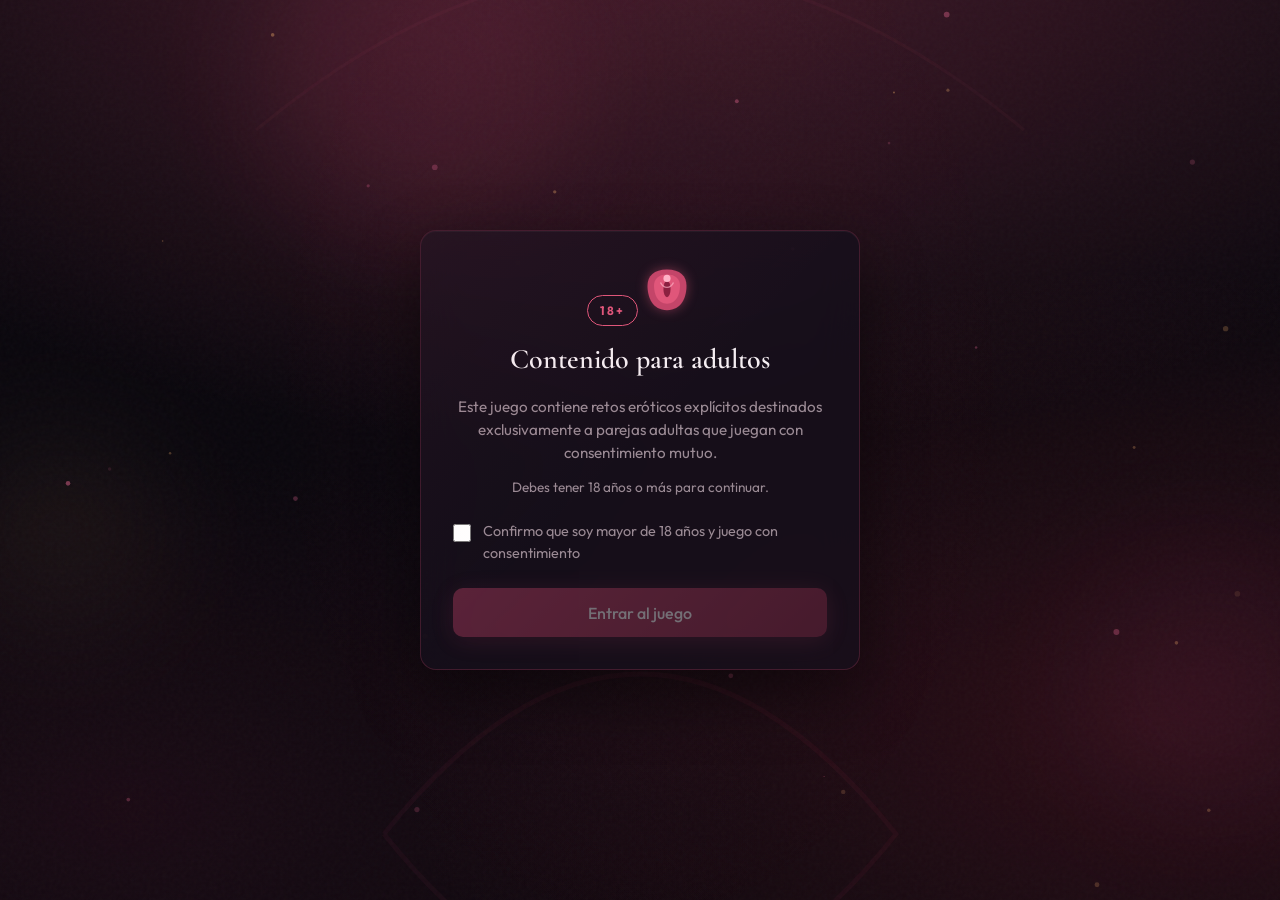
==== index.html @ b12cdec8 "Ampliar retos aire libre: minimo 20 por categoria, Discoteca y Swinger Club. Nuevos retos exhibicion" ====
<!DOCTYPE html>
<html lang="es">
<head>
  <meta charset="UTF-8">
  <meta name="viewport" content="width=device-width, initial-scale=1.0">
  <title>Piedra · Papel · Tijeras — Juego para Parejas</title>
  <link rel="preconnect" href="https://fonts.googleapis.com">
  <link rel="preconnect" href="https://fonts.gstatic.com" crossorigin>
  <link href="https://fonts.googleapis.com/css2?family=Cormorant+Garamond:ital,wght@0,400;0,600;1,400&family=Outfit:wght@300;400;500;600&display=swap" rel="stylesheet">
  <link rel="stylesheet" href="styles.css">
  <link rel="stylesheet" href="decorations.css">
  <style>
    #age-gate.active { display: flex !important; }
  </style>
</head>
<body>
  <div class="bg-glow"></div>
  <div class="bg-silhouette" aria-hidden="true">
    <svg viewBox="0 0 400 600" preserveAspectRatio="xMidYMid slice">
      <defs>
        <radialGradient id="silGrad" cx="50%" cy="50%" r="50%">
          <stop offset="0%" stop-color="#c44569" stop-opacity="0.12"/>
          <stop offset="100%" stop-color="#c44569" stop-opacity="0"/>
        </radialGradient>
      </defs>
      <ellipse cx="200" cy="280" rx="120" ry="180" fill="url(#silGrad)" opacity="0.6"/>
      <path d="M120 420 Q200 320 280 420 Q200 520 120 420" fill="none" stroke="#c44569" stroke-width="1.5" opacity="0.08"/>
      <path d="M80 200 Q200 100 320 200" fill="none" stroke="#e0567a" stroke-width="1" opacity="0.06"/>
    </svg>
  </div>
  <div class="bg-orbs" aria-hidden="true">
    <span class="orb orb-1"></span>
    <span class="orb orb-2"></span>
    <span class="orb orb-3"></span>
  </div>
  <div class="bg-noise"></div>
  <canvas id="particles-canvas" class="particles-canvas" aria-hidden="true"></canvas>
  <div id="floating-decor" class="floating-decor" aria-hidden="true"></div>
  <div id="emoji-rain" class="emoji-rain" aria-hidden="true"></div>
  <div id="vignette-pulse" class="vignette-pulse" aria-hidden="true"></div>
  <div id="flash-overlay" class="flash-overlay" aria-hidden="true"></div>

  <!-- Panel webcam (modo a distancia) -->
  <div id="webcam-panel" class="webcam-panel hidden" aria-label="Videollamada">
    <div class="webcam-remote-wrap">
      <video id="remote-video" class="webcam-video" autoplay playsinline></video>
      <span id="remote-video-label" class="webcam-label">Pareja</span>
    </div>
    <div class="webcam-local-wrap">
      <video id="local-video" class="webcam-video" autoplay playsinline muted></video>
      <span class="webcam-label webcam-label-local">Tú</span>
    </div>
    <div class="webcam-toolbar">
      <button type="button" id="wc-toggle-cam" class="webcam-ctrl">Cámara ON</button>
      <button type="button" id="wc-toggle-mic" class="webcam-ctrl">Mic ON</button>
      <button type="button" id="wc-fullscreen-btn" class="webcam-ctrl webcam-ctrl-mini" title="Ventana flotante">▢</button>
    </div>
  </div>

  <!-- Solo cámara mientras se cumple el reto -->
  <div id="wc-challenge-overlay" class="wc-challenge-overlay hidden" aria-hidden="true">
    <button type="button" id="finish-challenge-btn" class="btn btn-primary wc-finish-challenge">Reto terminado ✓</button>
  </div>

  <!-- Pantalla de verificación de edad -->
  <div id="age-gate" class="screen active">
    <div class="card age-card">
      <div class="age-badge">18+</div>
      <div class="logo logo-pulse sex-icon sex-icon-logo"></div>
      <h1>Contenido para adultos</h1>
      <p>Este juego contiene retos eróticos explícitos destinados exclusivamente a parejas adultas que juegan con consentimiento mutuo.</p>
      <p class="small">Debes tener 18 años o más para continuar.</p>
      <label class="checkbox-row">
        <input type="checkbox" id="age-confirm">
        <span>Confirmo que soy mayor de 18 años y juego con consentimiento</span>
      </label>
      <button id="enter-btn" class="btn btn-primary" disabled>Entrar al juego</button>
    </div>
  </div>

  <!-- Configuración -->
  <div id="setup-screen" class="screen">
    <header class="header">
      <span class="logo-small header-icons"></span>
      <h1>Piedra · Papel · Tijeras</h1>
      <p class="subtitle">El perdedor obedece. El ganador manda.</p>
    </header>

    <div class="card setup-card">
      <div class="field player-field">
        <label for="player1">Jugador 1</label>
        <input type="text" id="player1" placeholder="Nombre" maxlength="20">
        <div class="gender-row">
          <span class="gender-label">Soy:</span>
          <button type="button" class="gender-btn selected" data-player="1" data-gender="chico">♂ Chico</button>
          <button type="button" class="gender-btn" data-player="1" data-gender="chica">♀ Chica</button>
        </div>
      </div>
      <div class="field player-field">
        <label for="player2">Jugador 2</label>
        <input type="text" id="player2" placeholder="Nombre" maxlength="20">
        <div class="gender-row">
          <span class="gender-label">Soy:</span>
          <button type="button" class="gender-btn" data-player="2" data-gender="chico">♂ Chico</button>
          <button type="button" class="gender-btn selected" data-player="2" data-gender="chica">♀ Chica</button>
        </div>
      </div>

      <p id="pair-label" class="pair-label">Pareja: chico + chica</p>

      <div class="field">
        <label>Modo de juego</label>
        <div class="mode-grid play-mode-grid">
          <button type="button" class="mode-btn selected" data-play-mode="local">
            <span class="mode-icon">📱</span>
            <span class="mode-name">Un móvil</span>
            <span class="mode-desc">Pasáis el mismo teléfono</span>
          </button>
          <button type="button" class="mode-btn" data-play-mode="online">
            <span class="mode-icon">📲</span>
            <span class="mode-name">Dos móviles</span>
            <span class="mode-desc">Cada uno en su dispositivo</span>
          </button>
          <button type="button" class="mode-btn" data-play-mode="webcam">
            <span class="mode-icon">📹</span>
            <span class="mode-name">Webcam</span>
            <span class="mode-desc">A distancia con cámara</span>
          </button>
          <button type="button" class="mode-btn" data-play-mode="outdoor">
            <span class="mode-icon">🌲</span>
            <span class="mode-name">Aire libre</span>
            <span class="mode-desc">Retos fuera de casa</span>
          </button>
        </div>
        <p id="outdoor-hint" class="outdoor-hint hidden">Modo atrevido: jugáis juntos fuera. Solo donde sea legal, sin molestar a nadie y con palabra de seguridad.</p>
        <div id="outdoor-location-block" class="outdoor-location-block hidden">
          <label>¿Dónde estáis?</label>
          <div class="mode-grid outdoor-location-grid">
            <button type="button" class="mode-btn outdoor-loc-btn selected" data-outdoor-location="general">
              <span class="mode-icon">🌍</span>
              <span class="mode-name">General</span>
              <span class="mode-desc">Todos los retos actuales</span>
            </button>
            <button type="button" class="mode-btn outdoor-loc-btn" data-outdoor-location="coche">
              <span class="mode-icon">🚗</span>
              <span class="mode-name">Coche</span>
              <span class="mode-desc">Aparcado o en marcha</span>
            </button>
            <button type="button" class="mode-btn outdoor-loc-btn" data-outdoor-location="parque">
              <span class="mode-icon">🌳</span>
              <span class="mode-name">Parque</span>
              <span class="mode-desc">Bancos, setos, senderos</span>
            </button>
            <button type="button" class="mode-btn outdoor-loc-btn" data-outdoor-location="cine">
              <span class="mode-icon">🎬</span>
              <span class="mode-name">Cine</span>
              <span class="mode-desc">Sala oscura, butacas</span>
            </button>
            <button type="button" class="mode-btn outdoor-loc-btn" data-outdoor-location="playa">
              <span class="mode-icon">🏖️</span>
              <span class="mode-name">Playa</span>
              <span class="mode-desc">Dunas, rocas, agua</span>
            </button>
            <button type="button" class="mode-btn outdoor-loc-btn" data-outdoor-location="restaurante">
              <span class="mode-icon">🍽️</span>
              <span class="mode-name">Restaurante</span>
              <span class="mode-desc">Mesa, terraza, baño</span>
            </button>
            <button type="button" class="mode-btn outdoor-loc-btn" data-outdoor-location="parking">
              <span class="mode-icon">🅿️</span>
              <span class="mode-name">Parking</span>
              <span class="mode-desc">Garaje, plazas, ascensor</span>
            </button>
            <button type="button" class="mode-btn outdoor-loc-btn" data-outdoor-location="discoteca">
              <span class="mode-icon">🪩</span>
              <span class="mode-name">Discoteca</span>
              <span class="mode-desc">Pista, barra, baño, VIP</span>
            </button>
            <button type="button" class="mode-btn outdoor-loc-btn" data-outdoor-location="swinger">
              <span class="mode-icon">🔥</span>
              <span class="mode-name">Swinger Club</span>
              <span class="mode-desc">Local liberal, parejas, zonas</span>
            </button>
          </div>
        </div>
      </div>

      <div class="field">
        <label>Forma de elegir</label>
        <div class="mode-grid">
          <button type="button" class="mode-btn selected" data-choice-mode="buttons">
            <span class="mode-icon">🎯</span>
            <span class="mode-name">Botones</span>
            <span class="mode-desc">Tocáis la opción</span>
          </button>
          <button type="button" class="mode-btn" data-choice-mode="roulette">
            <span class="mode-icon">🎡</span>
            <span class="mode-name">Ruleta</span>
            <span class="mode-desc">Elegid mientras gira</span>
          </button>
        </div>
      </div>

      <div id="online-join-block" class="online-join-block hidden">
        <label for="room-code">¿Te unes a una sala?</label>
        <div class="join-row">
          <input type="text" id="room-code" placeholder="Código de 6 dígitos" maxlength="6" inputmode="numeric" pattern="[0-9]*">
          <button type="button" id="join-room-btn" class="btn btn-ghost join-btn">Unirse</button>
        </div>
      </div>

      <div class="field">
        <label>Intensidad de los retos</label>
        <div class="intensity-grid">
          <button type="button" class="intensity-btn" data-level="suave">
            <span class="intensity-icon"></span>
            <span class="intensity-name">Suave</span>
            <span class="intensity-desc">Coqueteo y caricias</span>
          </button>
          <button type="button" class="intensity-btn selected" data-level="picante">
            <span class="intensity-icon"></span>
            <span class="intensity-name">Picante</span>
            <span class="intensity-desc">Explícito y morboso</span>
          </button>
          <button type="button" class="intensity-btn" data-level="extremo">
            <span class="intensity-icon"></span>
            <span class="intensity-name">Extremo</span>
            <span class="intensity-desc">Sin límites (consensuado)</span>
          </button>
          <button type="button" class="intensity-btn" data-level="progresivo">
            <span class="intensity-icon"></span>
            <span class="intensity-name">Escalada</span>
            <span class="intensity-desc">Suave → picante → extremo</span>
          </button>
        </div>
      </div>

      <div class="field">
        <label for="rounds">Rondas a jugar</label>
        <select id="rounds">
          <option value="5">5 rondas</option>
          <option value="10" selected>10 rondas</option>
          <option value="15">15 rondas</option>
          <option value="999">Sin límite</option>
        </select>
      </div>

      <button id="start-btn" class="btn btn-primary">Comenzar partida</button>
      <p id="online-hint" class="online-hint hidden">Modo dos móviles: crea la sala y comparte el código con tu pareja.</p>
    </div>
  </div>

  <!-- Lobby online -->
  <div id="lobby-screen" class="screen">
    <div class="card lobby-card">
      <div class="logo">📲</div>
      <h2 id="lobby-title">Sala creada</h2>
      <p id="lobby-subtitle" class="lobby-subtitle">Comparte este código con tu pareja</p>
      <div id="room-code-display" class="room-code-display">------</div>
      <button type="button" id="copy-code-btn" class="btn btn-ghost">Copiar código</button>
      <div id="lobby-status" class="lobby-status">
        <span class="lobby-spinner"></span>
        <span>Esperando al jugador 2…</span>
      </div>
      <p id="lobby-webcam-note" class="lobby-note lobby-webcam-note hidden">Modo webcam: al conectar os pedirá permiso de cámara y micrófono. Usad HTTPS o localhost.</p>
      <p class="lobby-note">Ambos dispositivos necesitan internet. Si no conecta, abrid el juego con un servidor local (ver README).</p>
      <button type="button" id="cancel-lobby-btn" class="btn btn-ghost">Cancelar</button>
    </div>
  </div>

  <!-- Juego -->
  <div id="game-screen" class="screen">
    <header class="game-header">
      <div class="scoreboard">
        <div class="player-score" id="score-p1">
          <span class="player-name"></span>
          <span class="score">0</span>
          <span class="active-dot" aria-hidden="true"></span>
        </div>
        <div class="round-info">
          <span id="round-label">Ronda 1</span>
          <div id="escalada-bar" class="escalada-bar hidden">
            <div id="escalada-fill" class="escalada-fill"></div>
          </div>
          <span id="progress-level" class="progress-level hidden"></span>
        </div>
        <div class="player-score" id="score-p2">
          <span class="player-name"></span>
          <span class="score">0</span>
          <span class="active-dot" aria-hidden="true"></span>
        </div>
      </div>
    </header>

    <main class="game-main">
      <p id="turn-label" class="turn-label">Turno de <strong></strong></p>

      <div id="choices-buttons" class="choices">
        <button class="choice-btn" data-choice="piedra" aria-label="Piedra">
          <span class="choice-glow" aria-hidden="true"></span>
          <span class="choice-emoji">✊</span>
          <span class="choice-name">Piedra</span>
        </button>
        <button class="choice-btn" data-choice="papel" aria-label="Papel">
          <span class="choice-glow" aria-hidden="true"></span>
          <span class="choice-emoji">✋</span>
          <span class="choice-name">Papel</span>
        </button>
        <button class="choice-btn" data-choice="tijeras" aria-label="Tijeras">
          <span class="choice-glow" aria-hidden="true"></span>
          <span class="choice-emoji">✌️</span>
          <span class="choice-name">Tijeras</span>
        </button>
      </div>

      <div id="choices-roulette" class="roulette-container hidden">
        <div class="roulette-pointer" aria-hidden="true">▼</div>
        <div class="roulette-wheel-wrap">
          <div id="roulette-wheel" class="roulette-wheel">
            <div class="roulette-segment seg-piedra" data-choice="piedra">
              <span>✊</span>
              <small>Piedra</small>
            </div>
            <div class="roulette-segment seg-papel" data-choice="papel">
              <span>✋</span>
              <small>Papel</small>
            </div>
            <div class="roulette-segment seg-tijeras" data-choice="tijeras">
              <span>✌️</span>
              <small>Tijeras</small>
            </div>
          </div>
          <div class="roulette-center">?</div>
        </div>
        <p id="roulette-hint" class="roulette-hint">¡Pulsa <strong>ELEGIR</strong> mientras gira!</p>
        <button type="button" id="roulette-lock-btn" class="btn btn-primary roulette-lock-btn">ELEGIR</button>
        <p id="roulette-locked" class="roulette-locked hidden">✓ Elección registrada</p>
      </div>

      <p id="waiting-msg" class="waiting-msg hidden">Esperando la elección del otro jugador…</p>
      <p id="p1-choice-hidden" class="hidden-choice hidden">✓ Elección registrada</p>
    </main>
  </div>

  <!-- Resultado de ronda -->
  <div id="result-screen" class="screen">
    <div class="card result-card animate-in">
      <div class="result-mood-strip" id="result-mood-strip" aria-hidden="true"></div>
      <div id="result-choices" class="result-choices"></div>
      <h2 id="result-title"></h2>
      <p id="result-subtitle" class="result-subtitle"></p>

      <div id="challenge-box" class="challenge-box">
        <div class="challenge-corner tl"></div>
        <div class="challenge-corner br"></div>
        <span id="challenge-label" class="challenge-label">Reto para el perdedor</span>
        <div class="challenge-icon-row" id="challenge-icons" aria-hidden="true"></div>
        <p id="challenge-text"></p>
        <div id="challenge-tease-wrap" class="challenge-tease-wrap hidden" aria-live="polite">
          <p id="challenge-tease" class="challenge-tease"></p>
        </div>
      </div>

      <div class="result-actions">
        <button id="start-challenge-btn" class="btn btn-primary wc-start-challenge hidden">▶ Empezar reto</button>
        <p id="challenge-wait-msg" class="challenge-wait-msg hidden">Tu pareja está haciendo el reto…</p>
        <button id="next-round-btn" class="btn btn-primary">Siguiente ronda</button>
        <button id="new-challenge-btn" class="btn btn-ghost">Otro reto</button>
        <p id="host-wait-msg" class="host-wait-msg hidden">Esperando a que el anfitrión continúe…</p>
      </div>
    </div>
  </div>

  <!-- Fin de partida -->
  <div id="end-screen" class="screen">
    <div class="card end-card animate-in">
      <div class="trophy"></div>
      <h2 id="winner-title"></h2>
      <p id="final-scores"></p>

      <div id="final-challenge-box" class="challenge-box final-challenge">
        <span class="challenge-label">Premio final del ganador</span>
        <p id="final-challenge-text"></p>
      </div>

      <div class="result-actions">
        <button id="play-again-btn" class="btn btn-primary">Jugar de nuevo</button>
        <button id="back-setup-btn" class="btn btn-ghost">Cambiar configuración</button>
      </div>
    </div>
  </div>

  <script src="vendor/peerjs.min.js"></script>
  <script>
    if (location.protocol === "file:") {
      document.addEventListener("DOMContentLoaded", function () {
        var banner = document.createElement("div");
        banner.style.cssText = "position:fixed;top:0;left:0;right:0;z-index:9999;background:#8b2d4a;color:#fff;padding:12px 16px;text-align:center;font-family:sans-serif;font-size:14px;line-height:1.4;";
        banner.innerHTML = "⚠️ Abre el juego con un servidor, no como archivo. En el PC: <strong>python -m http.server 8080</strong> y entra en <strong>http://localhost:8080</strong> o <strong>http://IP-de-tu-PC:8080</strong> desde el móvil.";
        document.body.prepend(banner);
      });
    }
  </script>
  <script src="challenges.js"></script>
  <script src="outdoor-locations.js"></script>
  <script src="outdoor-expansion.js"></script>
  <script src="effects.js"></script>
  <script src="icons.js"></script>
  <script src="decorations.js"></script>
  <script src="roulette.js"></script>
  <script src="multiplayer.js"></script>
  <script src="webcam.js"></script>
  <script src="game.js"></script>
</body>
</html>
---- styles.css ----
:root {
  --bg-deep: #0a070d;
  --bg-card: rgba(22, 16, 28, 0.72);
  --accent: #c44569;
  --accent-glow: #e0567a;
  --accent-soft: rgba(196, 69, 105, 0.15);
  --gold: #d4a574;
  --gold-glow: #f0c896;
  --text: #f5eef2;
  --text-muted: #9a8a94;
  --border: rgba(196, 69, 105, 0.25);
  --radius: 16px;
  --font-display: 'Cormorant Garamond', Georgia, serif;
  --font-body: 'Outfit', system-ui, sans-serif;
}

*, *::before, *::after {
  box-sizing: border-box;
  margin: 0;
  padding: 0;
}

html {
  font-size: 16px;
  scroll-behavior: smooth;
}

body {
  min-height: 100dvh;
  font-family: var(--font-body);
  background: var(--bg-deep);
  color: var(--text);
  line-height: 1.5;
  overflow-x: hidden;
}

.bg-glow {
  position: fixed;
  inset: 0;
  background:
    radial-gradient(ellipse 80% 60% at 50% -10%, rgba(196, 69, 105, 0.22), transparent),
    radial-gradient(ellipse 60% 50% at 90% 80%, rgba(120, 40, 80, 0.15), transparent),
    radial-gradient(ellipse 50% 40% at 10% 90%, rgba(80, 30, 60, 0.12), transparent);
  pointer-events: none;
  z-index: 0;
  animation: bgPulse 8s ease-in-out infinite alternate;
}

@keyframes bgPulse {
  0% { opacity: 0.85; transform: scale(1); }
  100% { opacity: 1; transform: scale(1.03); }
}

.bg-orbs {
  position: fixed;
  inset: 0;
  pointer-events: none;
  z-index: 0;
  overflow: hidden;
}

.orb {
  position: absolute;
  border-radius: 50%;
  filter: blur(60px);
  opacity: 0.35;
  animation: orbFloat 12s ease-in-out infinite;
}

.orb-1 {
  width: 320px;
  height: 320px;
  background: rgba(196, 69, 105, 0.4);
  top: -80px;
  left: 20%;
  animation-delay: 0s;
}

.orb-2 {
  width: 260px;
  height: 260px;
  background: rgba(120, 40, 90, 0.35);
  bottom: 10%;
  right: -60px;
  animation-delay: -4s;
}

.orb-3 {
  width: 200px;
  height: 200px;
  background: rgba(212, 165, 116, 0.2);
  bottom: 30%;
  left: -40px;
  animation-delay: -7s;
}

@keyframes orbFloat {
  0%, 100% { transform: translate(0, 0) scale(1); }
  33% { transform: translate(30px, -20px) scale(1.08); }
  66% { transform: translate(-20px, 15px) scale(0.95); }
}

.particles-canvas {
  position: fixed;
  inset: 0;
  pointer-events: none;
  z-index: 1;
}

.flash-overlay {
  position: fixed;
  inset: 0;
  pointer-events: none;
  z-index: 100;
  opacity: 0;
  transition: opacity 0.15s ease-out;
}

.flash-overlay.active {
  opacity: 1;
}

.flash-choice {
  background: radial-gradient(circle at center, rgba(224, 86, 122, 0.25), transparent 70%);
}

.flash-win {
  background: radial-gradient(circle at center, rgba(212, 165, 116, 0.35), rgba(196, 69, 105, 0.15), transparent 75%);
}

.flash-draw {
  background: radial-gradient(circle at center, rgba(255, 255, 255, 0.08), transparent 70%);
}

.bg-noise {
  position: fixed;
  inset: 0;
  opacity: 0.03;
  background-image: url("data:image/svg+xml,%3Csvg viewBox='0 0 256 256' xmlns='http://www.w3.org/2000/svg'%3E%3Cfilter id='n'%3E%3CfeTurbulence type='fractalNoise' baseFrequency='0.9' numOctaves='4' stitchTiles='stitch'/%3E%3C/filter%3E%3Crect width='100%25' height='100%25' filter='url(%23n)'/%3E%3C/svg%3E");
  pointer-events: none;
  z-index: 0;
}

.screen {
  display: none;
  position: relative;
  z-index: 2;
  min-height: 100dvh;
  padding: 1.5rem;
  flex-direction: column;
  align-items: center;
  justify-content: center;
}

.screen.active {
  display: flex;
}

.screen-in {
  animation: screenIn 0.45s cubic-bezier(0.22, 1, 0.36, 1) forwards;
}

.screen-out {
  animation: screenOut 0.2s ease-in forwards;
}

@keyframes screenIn {
  from {
    opacity: 0;
    transform: translateY(24px) scale(0.97);
  }
  to {
    opacity: 1;
    transform: translateY(0) scale(1);
  }
}

@keyframes screenOut {
  from { opacity: 1; transform: scale(1); }
  to { opacity: 0; transform: scale(0.98); }
}

.card {
  background: var(--bg-card);
  border: 1px solid var(--border);
  border-radius: var(--radius);
  backdrop-filter: blur(20px);
  -webkit-backdrop-filter: blur(20px);
  padding: 2rem;
  width: 100%;
  max-width: 440px;
  box-shadow:
    0 24px 64px rgba(0, 0, 0, 0.45),
    inset 0 1px 0 rgba(255, 255, 255, 0.04);
  position: relative;
  overflow: hidden;
}

.card::before {
  content: "";
  position: absolute;
  inset: 0;
  background: linear-gradient(135deg, rgba(224, 86, 122, 0.06), transparent 50%);
  pointer-events: none;
}

.animate-in {
  animation: cardPop 0.5s cubic-bezier(0.22, 1, 0.36, 1) forwards;
}

@keyframes cardPop {
  from { opacity: 0; transform: scale(0.92); }
  to { opacity: 1; transform: scale(1); }
}

/* Age gate */
.age-card {
  text-align: center;
}

.logo {
  font-size: 2.5rem;
  color: var(--accent-glow);
  margin-bottom: 1rem;
  animation: logoPulse 2.5s ease-in-out infinite;
  text-shadow: 0 0 30px rgba(224, 86, 122, 0.5);
}

@keyframes logoPulse {
  0%, 100% { transform: scale(1); opacity: 1; }
  50% { transform: scale(1.12); opacity: 0.85; }
}

.age-card h1 {
  font-family: var(--font-display);
  font-size: 1.75rem;
  font-weight: 600;
  margin-bottom: 1rem;
}

.age-card p {
  color: var(--text-muted);
  margin-bottom: 0.75rem;
  font-size: 0.95rem;
}

.age-card .small {
  font-size: 0.85rem;
  margin-bottom: 1.5rem;
}

.checkbox-row {
  display: flex;
  align-items: flex-start;
  gap: 0.75rem;
  text-align: left;
  font-size: 0.9rem;
  color: var(--text-muted);
  margin-bottom: 1.5rem;
  cursor: pointer;
}

.checkbox-row input {
  margin-top: 0.2rem;
  accent-color: var(--accent);
  width: 18px;
  height: 18px;
  flex-shrink: 0;
}

/* Header */
.header {
  text-align: center;
  margin-bottom: 2rem;
}

.logo-small {
  font-size: 1.5rem;
  color: var(--accent-glow);
  animation: logoPulse 3s ease-in-out infinite;
}

.header h1 {
  font-family: var(--font-display);
  font-size: clamp(1.75rem, 5vw, 2.25rem);
  font-weight: 600;
  margin: 0.5rem 0;
  letter-spacing: 0.02em;
  background: linear-gradient(135deg, var(--text), var(--accent-glow));
  -webkit-background-clip: text;
  -webkit-text-fill-color: transparent;
  background-clip: text;
}

.subtitle {
  color: var(--text-muted);
  font-style: italic;
  font-family: var(--font-display);
  font-size: 1.1rem;
}

/* Form */
.field {
  margin-bottom: 1.5rem;
}

.field label {
  display: block;
  font-size: 0.8rem;
  text-transform: uppercase;
  letter-spacing: 0.08em;
  color: var(--text-muted);
  margin-bottom: 0.5rem;
}

.field input,
.field select {
  width: 100%;
  padding: 0.85rem 1rem;
  background: rgba(255, 255, 255, 0.04);
  border: 1px solid var(--border);
  border-radius: 10px;
  color: var(--text);
  font-family: var(--font-body);
  font-size: 1rem;
  transition: border-color 0.2s, box-shadow 0.2s;
}

.field input:focus,
.field select:focus {
  outline: none;
  border-color: var(--accent);
  box-shadow: 0 0 0 3px var(--accent-soft);
}

.field input::placeholder {
  color: rgba(154, 138, 148, 0.6);
}

.player-field input {
  margin-bottom: 0.75rem;
}

.gender-row {
  display: flex;
  align-items: center;
  gap: 0.5rem;
  flex-wrap: wrap;
}

.gender-label {
  font-size: 0.8rem;
  color: var(--text-muted);
  text-transform: uppercase;
  letter-spacing: 0.06em;
}

.gender-btn {
  flex: 1;
  min-width: 100px;
  padding: 0.55rem 0.75rem;
  background: rgba(255, 255, 255, 0.03);
  border: 1px solid var(--border);
  border-radius: 8px;
  color: var(--text-muted);
  font-family: var(--font-body);
  font-size: 0.85rem;
  cursor: pointer;
  transition: all 0.2s;
}

.gender-btn:hover {
  border-color: var(--accent);
  color: var(--text);
}

.gender-btn.selected {
  border-color: var(--accent-glow);
  background: var(--accent-soft);
  color: var(--text);
}

.pair-label {
  text-align: center;
  font-size: 0.85rem;
  color: var(--gold);
  margin: -0.5rem 0 1rem;
  font-style: italic;
}

.mode-grid {
  display: grid;
  grid-template-columns: 1fr 1fr;
  gap: 0.75rem;
}

.mode-btn {
  display: flex;
  flex-direction: column;
  align-items: center;
  gap: 0.25rem;
  padding: 0.85rem 0.65rem;
  background: rgba(255, 255, 255, 0.03);
  border: 1px solid var(--border);
  border-radius: 12px;
  color: var(--text);
  cursor: pointer;
  transition: all 0.25s;
  font-family: var(--font-body);
}

.mode-btn:hover {
  border-color: var(--accent);
  background: var(--accent-soft);
}

.mode-btn.selected {
  border-color: var(--accent-glow);
  background: var(--accent-soft);
  box-shadow: 0 0 20px rgba(196, 69, 105, 0.25);
}

.mode-icon {
  font-size: 1.4rem;
}

.mode-name {
  font-weight: 600;
  font-size: 0.85rem;
}

.mode-desc {
  font-size: 0.65rem;
  color: var(--text-muted);
  text-align: center;
  line-height: 1.3;
}

.online-join-block {
  margin-bottom: 1.25rem;
  padding-top: 0.5rem;
  border-top: 1px solid var(--border);
}

.online-join-block label {
  display: block;
  font-size: 0.8rem;
  text-transform: uppercase;
  letter-spacing: 0.08em;
  color: var(--text-muted);
  margin-bottom: 0.5rem;
}

.join-row {
  display: flex;
  gap: 0.5rem;
}

.join-row input {
  flex: 1;
  padding: 0.85rem 1rem;
  background: rgba(255, 255, 255, 0.04);
  border: 1px solid var(--border);
  border-radius: 10px;
  color: var(--text);
  font-family: var(--font-body);
  font-size: 1.1rem;
  letter-spacing: 0.2em;
  text-align: center;
}

.join-btn {
  width: auto !important;
  margin-top: 0 !important;
  padding: 0.85rem 1rem;
  white-space: nowrap;
}

.online-hint {
  text-align: center;
  font-size: 0.8rem;
  color: var(--text-muted);
  margin-top: 0.75rem;
  font-style: italic;
}

.online-hint.hidden,
.online-join-block.hidden {
  display: none;
}

/* Lobby */
.lobby-card {
  text-align: center;
  max-width: 400px;
}

.lobby-card h2 {
  font-family: var(--font-display);
  font-size: 1.5rem;
  margin-bottom: 0.5rem;
}

.lobby-subtitle {
  color: var(--text-muted);
  margin-bottom: 1.25rem;
  font-size: 0.95rem;
}

.room-code-display {
  font-family: var(--font-body);
  font-size: 2.5rem;
  font-weight: 600;
  letter-spacing: 0.35em;
  color: var(--gold-glow);
  text-shadow: 0 0 30px rgba(212, 165, 116, 0.4);
  margin-bottom: 1rem;
  animation: codePulse 2s ease-in-out infinite;
}

@keyframes codePulse {
  0%, 100% { opacity: 1; transform: scale(1); }
  50% { opacity: 0.85; transform: scale(1.02); }
}

.lobby-status {
  display: flex;
  align-items: center;
  justify-content: center;
  gap: 0.75rem;
  margin: 1.5rem 0;
  color: var(--accent-glow);
  font-size: 0.95rem;
}

.lobby-spinner {
  width: 18px;
  height: 18px;
  border: 2px solid var(--border);
  border-top-color: var(--accent-glow);
  border-radius: 50%;
  animation: spin 0.8s linear infinite;
}

@keyframes spin {
  to { transform: rotate(360deg); }
}

.lobby-note {
  font-size: 0.75rem;
  color: var(--text-muted);
  margin: 1rem 0;
  line-height: 1.5;
}

/* Ruleta */
.roulette-container {
  display: flex;
  flex-direction: column;
  align-items: center;
  gap: 1rem;
  padding: 0.5rem 0;
}

.roulette-container.hidden {
  display: none;
}

.roulette-pointer {
  font-size: 1.75rem;
  color: var(--gold-glow);
  text-shadow: 0 0 12px rgba(212, 165, 116, 0.6);
  animation: pointerBounce 0.8s ease-in-out infinite;
  z-index: 2;
  margin-bottom: -0.5rem;
}

@keyframes pointerBounce {
  0%, 100% { transform: translateY(0); }
  50% { transform: translateY(4px); }
}

.roulette-wheel-wrap {
  position: relative;
  width: min(280px, 75vw);
  height: min(280px, 75vw);
}

.roulette-wheel {
  width: 100%;
  height: 100%;
  border-radius: 50%;
  position: relative;
  border: 3px solid var(--accent-glow);
  box-shadow:
    0 0 40px rgba(224, 86, 122, 0.35),
    inset 0 0 30px rgba(0, 0, 0, 0.4);
  overflow: hidden;
  will-change: transform;
  background: conic-gradient(
    from -30deg,
    rgba(196, 69, 105, 0.35) 0deg 120deg,
    rgba(120, 40, 80, 0.35) 120deg 240deg,
    rgba(212, 165, 116, 0.25) 240deg 360deg
  );
}

.roulette-segment {
  position: absolute;
  width: 50%;
  height: 50%;
  left: 50%;
  top: 0;
  transform-origin: 0% 100%;
  display: flex;
  flex-direction: column;
  align-items: center;
  justify-content: center;
  padding-bottom: 2rem;
  pointer-events: none;
}

.roulette-segment span {
  font-size: 2.25rem;
  filter: drop-shadow(0 2px 6px rgba(0, 0, 0, 0.4));
}

.roulette-segment small {
  font-size: 0.7rem;
  color: var(--text);
  margin-top: 0.25rem;
  font-weight: 500;
}

.seg-piedra { transform: rotate(-30deg) skewY(30deg); }
.seg-papel { transform: rotate(90deg) skewY(30deg); }
.seg-tijeras { transform: rotate(210deg) skewY(30deg); }

.roulette-center {
  position: absolute;
  top: 50%;
  left: 50%;
  transform: translate(-50%, -50%);
  width: 56px;
  height: 56px;
  border-radius: 50%;
  background: linear-gradient(135deg, var(--accent), #8b2d4a);
  border: 3px solid var(--gold);
  display: flex;
  align-items: center;
  justify-content: center;
  font-size: 1.5rem;
  z-index: 3;
  box-shadow: 0 0 20px rgba(224, 86, 122, 0.5);
}

.roulette-hint {
  font-family: var(--font-display);
  color: var(--text-muted);
  font-size: 1rem;
  animation: hintPulse 1.5s ease-in-out infinite;
}

@keyframes hintPulse {
  0%, 100% { opacity: 0.7; }
  50% { opacity: 1; color: var(--accent-glow); }
}

.roulette-lock-btn {
  max-width: 220px;
  font-size: 1.1rem !important;
  letter-spacing: 0.15em;
  animation: lockPulse 1s ease-in-out infinite;
}

@keyframes lockPulse {
  0%, 100% { box-shadow: 0 4px 24px rgba(196, 69, 105, 0.35); }
  50% { box-shadow: 0 4px 40px rgba(224, 86, 122, 0.6); transform: scale(1.02); }
}

.roulette-lock-btn[disabled] {
  animation: none;
  opacity: 0.5;
}

.roulette-locked {
  color: var(--accent-glow);
  font-weight: 500;
  animation: checkPop 0.4s ease;
}

.roulette-locked.hidden {
  display: none;
}

.host-wait-msg {
  color: var(--text-muted);
  font-size: 0.9rem;
  font-style: italic;
  margin-top: 0.75rem;
}

.host-wait-msg.hidden {
  display: none;
}

.intensity-grid {
  display: grid;
  grid-template-columns: repeat(2, 1fr);
  gap: 0.75rem;
}

@media (min-width: 520px) {
  .intensity-grid {
    grid-template-columns: repeat(4, 1fr);
  }
}

.intensity-btn {
  display: flex;
  flex-direction: column;
  align-items: center;
  gap: 0.25rem;
  padding: 1rem 0.75rem;
  background: rgba(255, 255, 255, 0.03);
  border: 1px solid var(--border);
  border-radius: 12px;
  color: var(--text);
  cursor: pointer;
  transition: all 0.2s;
  font-family: var(--font-body);
}

.intensity-btn:hover {
  border-color: var(--accent);
  background: var(--accent-soft);
}

.intensity-btn.selected {
  border-color: var(--accent-glow);
  background: var(--accent-soft);
  box-shadow: 0 0 24px rgba(196, 69, 105, 0.35);
  animation: selectedPulse 2s ease-in-out infinite;
}

@keyframes selectedPulse {
  0%, 100% { box-shadow: 0 0 20px rgba(196, 69, 105, 0.25); }
  50% { box-shadow: 0 0 32px rgba(224, 86, 122, 0.45); }
}

.intensity-icon {
  font-size: 1.5rem;
}

.intensity-name {
  font-weight: 600;
  font-size: 0.9rem;
}

.intensity-desc {
  font-size: 0.7rem;
  color: var(--text-muted);
  text-align: center;
}

/* Buttons */
.btn {
  display: inline-flex;
  align-items: center;
  justify-content: center;
  padding: 0.9rem 1.75rem;
  border-radius: 10px;
  font-family: var(--font-body);
  font-size: 1rem;
  font-weight: 500;
  cursor: pointer;
  border: none;
  transition: all 0.2s;
  width: 100%;
}

.btn-primary {
  background: linear-gradient(135deg, var(--accent), #8b2d4a);
  color: white;
  box-shadow: 0 4px 24px rgba(196, 69, 105, 0.35);
  position: relative;
  overflow: hidden;
}

.btn-primary::after {
  content: "";
  position: absolute;
  inset: 0;
  background: linear-gradient(105deg, transparent 40%, rgba(255, 255, 255, 0.15) 50%, transparent 60%);
  transform: translateX(-100%);
  transition: transform 0.5s;
}

.btn-primary:hover:not(:disabled)::after {
  transform: translateX(100%);
}

.btn-primary:hover:not(:disabled) {
  transform: translateY(-1px);
  box-shadow: 0 6px 32px rgba(196, 69, 105, 0.45);
}

.btn-primary:disabled {
  opacity: 0.4;
  cursor: not-allowed;
}

.btn-ghost {
  background: transparent;
  color: var(--text-muted);
  border: 1px solid var(--border);
  margin-top: 0.75rem;
}

.btn-ghost:hover {
  border-color: var(--accent);
  color: var(--text);
}

.setup-card .btn-primary {
  margin-top: 0.5rem;
}

/* Game screen */
.game-header {
  width: 100%;
  max-width: 560px;
  margin-bottom: 2rem;
}

.scoreboard {
  display: grid;
  grid-template-columns: 1fr auto 1fr;
  align-items: center;
  gap: 1rem;
  padding: 1.25rem 1.5rem;
  background: var(--bg-card);
  border: 1px solid var(--border);
  border-radius: var(--radius);
  backdrop-filter: blur(16px);
  box-shadow:
    0 8px 32px rgba(0, 0, 0, 0.3),
    inset 0 1px 0 rgba(255, 255, 255, 0.05);
  position: relative;
}

.scoreboard::after {
  content: "VS";
  position: absolute;
  left: 50%;
  top: 50%;
  transform: translate(-50%, -50%);
  font-family: var(--font-display);
  font-size: 0.65rem;
  letter-spacing: 0.2em;
  color: rgba(212, 165, 116, 0.35);
  pointer-events: none;
}

.player-score {
  display: flex;
  flex-direction: column;
  align-items: center;
  gap: 0.25rem;
  position: relative;
  padding: 0.5rem;
  border-radius: 12px;
  transition: all 0.35s ease;
}

.player-score.is-active {
  background: rgba(196, 69, 105, 0.12);
  box-shadow: 0 0 24px rgba(224, 86, 122, 0.2);
}

.player-score.is-active .player-name {
  color: var(--accent-glow);
}

.active-dot {
  width: 6px;
  height: 6px;
  border-radius: 50%;
  background: var(--accent-glow);
  opacity: 0;
  transform: scale(0);
  transition: all 0.3s ease;
  box-shadow: 0 0 10px var(--accent-glow);
}

.player-score.is-active .active-dot {
  opacity: 1;
  transform: scale(1);
  animation: dotPulse 1.5s ease-in-out infinite;
}

@keyframes dotPulse {
  0%, 100% { box-shadow: 0 0 6px var(--accent-glow); }
  50% { box-shadow: 0 0 16px var(--accent-glow), 0 0 24px rgba(224, 86, 122, 0.4); }
}

.player-score .player-name {
  font-size: 0.85rem;
  color: var(--text-muted);
  text-align: center;
  max-width: 120px;
  overflow: hidden;
  text-overflow: ellipsis;
  white-space: nowrap;
}

.player-score .score {
  font-family: var(--font-display);
  font-size: 2rem;
  font-weight: 600;
  color: var(--accent-glow);
  text-shadow: 0 0 20px rgba(224, 86, 122, 0.3);
  transition: transform 0.3s ease;
}

.score-bump {
  animation: scoreBump 0.5s cubic-bezier(0.22, 1, 0.36, 1);
}

@keyframes scoreBump {
  0% { transform: scale(1); }
  40% { transform: scale(1.45); color: var(--gold-glow); }
  100% { transform: scale(1); }
}

.round-info {
  text-align: center;
  font-size: 0.8rem;
  text-transform: uppercase;
  letter-spacing: 0.1em;
  color: var(--gold);
  display: flex;
  flex-direction: column;
  gap: 0.35rem;
  align-items: center;
}

.progress-level {
  font-size: 0.65rem;
  letter-spacing: 0.06em;
  color: var(--accent-glow);
  text-transform: none;
  font-style: italic;
  line-height: 1.3;
}

.progress-level.hidden {
  display: none;
}

.escalada-bar {
  width: 100%;
  max-width: 120px;
  height: 4px;
  background: rgba(255, 255, 255, 0.08);
  border-radius: 4px;
  overflow: hidden;
  margin: 0.25rem 0;
}

.escalada-bar.hidden {
  display: none;
}

.escalada-fill {
  height: 100%;
  width: 0%;
  border-radius: 4px;
  background: linear-gradient(90deg, #c44569, #d4a574);
  transition: width 0.6s cubic-bezier(0.22, 1, 0.36, 1), background 0.4s;
  box-shadow: 0 0 12px rgba(224, 86, 122, 0.5);
}

.escalada-fill[data-level="suave"] {
  background: linear-gradient(90deg, #a855f7, #c44569);
}

.escalada-fill[data-level="picante"] {
  background: linear-gradient(90deg, #c44569, #e0567a);
}

.escalada-fill[data-level="extremo"] {
  background: linear-gradient(90deg, #e0567a, #d4a574);
  box-shadow: 0 0 16px rgba(212, 165, 116, 0.6);
}

.game-main {
  width: 100%;
  max-width: 560px;
  text-align: center;
}

.turn-label {
  font-family: var(--font-display);
  font-size: 1.35rem;
  margin-bottom: 2rem;
  color: var(--text-muted);
  animation: turnFade 0.5s ease;
}

@keyframes turnFade {
  from { opacity: 0; transform: translateY(-8px); }
  to { opacity: 1; transform: translateY(0); }
}

.turn-label strong {
  color: var(--text);
}

.choices {
  display: grid;
  grid-template-columns: repeat(3, 1fr);
  gap: 1rem;
}

.choice-btn {
  display: flex;
  flex-direction: column;
  align-items: center;
  gap: 0.75rem;
  padding: 1.75rem 1rem;
  background: linear-gradient(160deg, rgba(30, 20, 35, 0.9), rgba(15, 10, 20, 0.95));
  border: 2px solid var(--border);
  border-radius: var(--radius);
  cursor: pointer;
  transition: all 0.3s cubic-bezier(0.22, 1, 0.36, 1);
  font-family: var(--font-body);
  color: var(--text);
  position: relative;
  overflow: hidden;
}

.choice-btn.choice-enter {
  animation: choiceEnter 0.5s cubic-bezier(0.22, 1, 0.36, 1) backwards;
}

@keyframes choiceEnter {
  from {
    opacity: 0;
    transform: translateY(30px) scale(0.85);
  }
  to {
    opacity: 1;
    transform: translateY(0) scale(1);
  }
}

.choice-glow {
  position: absolute;
  inset: -2px;
  border-radius: var(--radius);
  background: linear-gradient(135deg, var(--accent-glow), var(--gold));
  opacity: 0;
  z-index: 0;
  transition: opacity 0.3s;
}

.choice-btn:hover:not(:disabled) .choice-glow {
  opacity: 0.15;
}

.choice-btn:hover:not(:disabled) {
  border-color: var(--accent-glow);
  transform: translateY(-6px) scale(1.02);
  box-shadow:
    0 16px 48px rgba(196, 69, 105, 0.35),
    0 0 0 1px rgba(224, 86, 122, 0.2);
}

.choice-btn:hover:not(:disabled) .choice-emoji {
  animation: emojiBounce 0.6s ease;
}

@keyframes emojiBounce {
  0%, 100% { transform: scale(1) rotate(0); }
  30% { transform: scale(1.2) rotate(-8deg); }
  60% { transform: scale(1.1) rotate(5deg); }
}

.choice-btn:active:not(:disabled) {
  transform: translateY(-2px) scale(0.98);
}

.choice-btn.selected {
  border-color: var(--accent-glow);
  transform: scale(1.05);
  box-shadow:
    0 0 40px rgba(224, 86, 122, 0.5),
    inset 0 0 30px rgba(196, 69, 105, 0.15);
  animation: choiceSelected 0.4s ease;
}

@keyframes choiceSelected {
  0% { transform: scale(1); }
  50% { transform: scale(1.08); }
  100% { transform: scale(1.05); }
}

.choice-btn.selected .choice-glow {
  opacity: 0.25;
}

.choice-btn.dimmed {
  opacity: 0.25;
  transform: scale(0.95);
  filter: grayscale(0.5);
}

.choice-btn:disabled:not(.selected) {
  opacity: 0.35;
  cursor: not-allowed;
}

.choice-emoji {
  font-size: 3rem;
  line-height: 1;
  position: relative;
  z-index: 1;
  transition: transform 0.3s;
  filter: drop-shadow(0 4px 8px rgba(0, 0, 0, 0.3));
}

.choice-name {
  font-size: 0.9rem;
  font-weight: 500;
  position: relative;
  z-index: 1;
  letter-spacing: 0.04em;
}

.waiting-msg,
.hidden-choice {
  margin-top: 1.5rem;
  color: var(--text-muted);
  font-size: 0.95rem;
}

.hidden-choice {
  color: var(--accent-glow);
  animation: checkPop 0.4s cubic-bezier(0.22, 1, 0.36, 1);
}

@keyframes checkPop {
  from { opacity: 0; transform: scale(0.8); }
  to { opacity: 1; transform: scale(1); }
}

.hidden {
  display: none !important;
}

/* Result screen */
.result-card,
.end-card {
  max-width: 520px;
  text-align: center;
}

.result-choices {
  display: flex;
  justify-content: center;
  gap: 2rem;
  margin-bottom: 1.5rem;
}

.result-choice {
  display: flex;
  flex-direction: column;
  align-items: center;
  gap: 0.5rem;
}

.result-choice.clash-in {
  animation: clashIn 0.6s cubic-bezier(0.22, 1, 0.36, 1) backwards;
}

@keyframes clashIn {
  from {
    opacity: 0;
    transform: scale(0.3) rotate(-20deg);
  }
  60% {
    transform: scale(1.15) rotate(5deg);
  }
  to {
    opacity: 1;
    transform: scale(1) rotate(0);
  }
}

.result-choice .emoji {
  font-size: 3.5rem;
  transition: transform 0.3s;
}

.result-choice.winner .emoji {
  filter: drop-shadow(0 0 20px rgba(224, 86, 122, 0.8));
  animation: winnerGlow 1.5s ease-in-out infinite;
}

@keyframes winnerGlow {
  0%, 100% { transform: scale(1); filter: drop-shadow(0 0 16px rgba(224, 86, 122, 0.6)); }
  50% { transform: scale(1.08); filter: drop-shadow(0 0 28px rgba(212, 165, 116, 0.8)); }
}

.result-choice.loser .emoji {
  opacity: 0.45;
  filter: grayscale(0.6);
}

.result-choice .name {
  font-size: 0.85rem;
  color: var(--text-muted);
}

#result-title {
  font-family: var(--font-display);
  font-size: 1.75rem;
  margin-bottom: 0.5rem;
  animation: titleSlide 0.5s ease 0.3s backwards;
}

@keyframes titleSlide {
  from { opacity: 0; transform: translateY(12px); }
  to { opacity: 1; transform: translateY(0); }
}

.result-subtitle {
  color: var(--text-muted);
  margin-bottom: 1.5rem;
}

.challenge-box {
  background: var(--accent-soft);
  border: 1px solid var(--border);
  border-radius: 12px;
  padding: 1.25rem 1.5rem;
  margin-bottom: 1.5rem;
  text-align: left;
  max-height: min(50vh, 420px);
  overflow-y: auto;
  position: relative;
}

.challenge-box.challenge-reveal {
  animation: challengeReveal 0.6s cubic-bezier(0.22, 1, 0.36, 1);
}

@keyframes challengeReveal {
  from {
    opacity: 0;
    transform: translateY(16px);
    box-shadow: 0 0 0 rgba(224, 86, 122, 0);
  }
  to {
    opacity: 1;
    transform: translateY(0);
    box-shadow: 0 0 30px rgba(196, 69, 105, 0.2);
  }
}

.challenge-box::-webkit-scrollbar {
  width: 4px;
}

.challenge-box::-webkit-scrollbar-thumb {
  background: var(--accent);
  border-radius: 4px;
}

.challenge-label {
  display: block;
  font-size: 0.7rem;
  text-transform: uppercase;
  letter-spacing: 0.1em;
  color: var(--accent-glow);
  margin-bottom: 0.5rem;
}

#challenge-text,
#final-challenge-text {
  font-family: var(--font-display);
  font-size: 1.05rem;
  line-height: 1.75;
  font-style: italic;
  color: var(--text);
}

.challenge-tease-wrap {
  margin-top: 1rem;
  padding-top: 0.85rem;
  border-top: 1px solid rgba(224, 86, 122, 0.22);
}

.challenge-tease-wrap.hidden {
  display: none;
}

.challenge-tease {
  margin: 0;
  font-family: var(--font-body);
  font-size: 0.92rem;
  line-height: 1.45;
  font-style: italic;
  color: #f0a8bc;
  opacity: 0;
  transform: translateY(6px);
  transition: opacity 0.55s ease, transform 0.55s ease;
}

.challenge-tease.visible {
  opacity: 1;
  transform: translateY(0);
}

.challenge-tease-wrap.tease-pulse .challenge-tease {
  animation: teasePulse 2.2s ease-in-out infinite;
}

@keyframes teasePulse {
  0%, 100% { color: #f0a8bc; }
  50% { color: #ff6b8a; text-shadow: 0 0 12px rgba(255, 107, 138, 0.35); }
}

.challenge-box.mood-extremo .challenge-tease-wrap {
  border-top-color: rgba(255, 90, 120, 0.35);
}

.result-actions {
  display: flex;
  flex-direction: column;
}

.final-challenge {
  background: rgba(212, 165, 116, 0.1);
  border-color: rgba(212, 165, 116, 0.3);
}

.final-challenge .challenge-label {
  color: var(--gold);
}

.end-card .trophy {
  font-size: 3rem;
  margin-bottom: 0.5rem;
  animation: trophyBounce 1s ease-in-out infinite;
  filter: drop-shadow(0 0 20px rgba(212, 165, 116, 0.5));
}

@keyframes trophyBounce {
  0%, 100% { transform: translateY(0) rotate(-5deg); }
  50% { transform: translateY(-8px) rotate(5deg); }
}

@media (prefers-reduced-motion: reduce) {
  *, *::before, *::after {
    animation-duration: 0.01ms !important;
    animation-iteration-count: 1 !important;
    transition-duration: 0.01ms !important;
  }

  .particles-canvas,
  .bg-orbs {
    display: none;
  }
}

#winner-title {
  font-family: var(--font-display);
  font-size: 2rem;
  margin-bottom: 0.5rem;
}

#final-scores {
  color: var(--text-muted);
  margin-bottom: 1.5rem;
}

/* Modos de juego (grid 2×2 / 4 columnas) */
.play-mode-grid {
  grid-template-columns: repeat(2, 1fr);
}

@media (min-width: 640px) {
  .play-mode-grid {
    grid-template-columns: repeat(4, 1fr);
  }
}

.outdoor-hint {
  margin: 0.65rem 0 0;
  font-size: 0.75rem;
  color: var(--gold);
  font-style: italic;
  line-height: 1.45;
}

.outdoor-hint.hidden {
  display: none;
}

.outdoor-location-block {
  margin-top: 0.85rem;
  padding-top: 0.85rem;
  border-top: 1px solid rgba(74, 124, 89, 0.25);
}

.outdoor-location-block.hidden {
  display: none;
}

.outdoor-location-block > label {
  display: block;
  margin-bottom: 0.5rem;
  font-size: 0.85rem;
  color: var(--text-soft);
}

.outdoor-location-grid {
  grid-template-columns: repeat(2, 1fr);
}

@media (min-width: 520px) {
  .outdoor-location-grid {
    grid-template-columns: repeat(3, 1fr);
  }
}

@media (min-width: 720px) {
  .outdoor-location-grid {
    grid-template-columns: repeat(4, 1fr);
  }
}

.outdoor-loc-btn .mode-desc {
  font-size: 0.68rem;
}

body.outdoor-active .challenge-box {
  border-color: rgba(74, 124, 89, 0.45);
}

body.outdoor-active .challenge-box.mood-picante,
body.outdoor-active .challenge-box.mood-extremo {
  box-shadow: 0 0 28px rgba(74, 124, 89, 0.15);
}

.webcam-panel {
  position: fixed;
  top: 0.75rem;
  right: 0.75rem;
  z-index: 500;
  width: min(42vw, 220px);
  border-radius: 14px;
  overflow: hidden;
  border: 1px solid rgba(224, 86, 122, 0.45);
  box-shadow: 0 8px 32px rgba(0, 0, 0, 0.55), 0 0 24px rgba(196, 69, 105, 0.2);
  background: rgba(10, 7, 13, 0.92);
  backdrop-filter: blur(8px);
  transition: width 0.25s, height 0.25s;
}

.webcam-panel.hidden {
  display: none;
}

.webcam-panel.webcam-minimized {
  width: 120px;
}

.webcam-panel.webcam-minimized .webcam-remote-wrap {
  display: none;
}

.webcam-panel.webcam-minimized .webcam-toolbar {
  flex-direction: column;
  gap: 0.25rem;
}

.webcam-remote-wrap,
.webcam-local-wrap {
  position: relative;
  width: 100%;
  aspect-ratio: 4 / 3;
  background: #0a070d;
}

.webcam-local-wrap {
  position: absolute;
  bottom: 2.5rem;
  right: 0.35rem;
  width: 35%;
  aspect-ratio: 1;
  border-radius: 8px;
  overflow: hidden;
  border: 2px solid rgba(224, 86, 122, 0.6);
  box-shadow: 0 2px 12px rgba(0, 0, 0, 0.5);
  z-index: 2;
}

.webcam-video {
  width: 100%;
  height: 100%;
  object-fit: cover;
  display: block;
  background: #1a1020;
}

.webcam-label {
  position: absolute;
  left: 0.35rem;
  bottom: 0.25rem;
  font-size: 0.6rem;
  font-weight: 600;
  padding: 0.15rem 0.4rem;
  border-radius: 4px;
  background: rgba(0, 0, 0, 0.65);
  color: var(--gold);
  z-index: 3;
  max-width: 90%;
  overflow: hidden;
  text-overflow: ellipsis;
  white-space: nowrap;
}

.webcam-label-local {
  font-size: 0.55rem;
}

.webcam-toolbar {
  display: flex;
  gap: 0.25rem;
  padding: 0.35rem;
  background: rgba(0, 0, 0, 0.75);
}

.webcam-ctrl {
  flex: 1;
  font-family: var(--font-body);
  font-size: 0.58rem;
  font-weight: 600;
  padding: 0.35rem 0.25rem;
  border: 1px solid var(--border);
  border-radius: 6px;
  background: rgba(255, 255, 255, 0.05);
  color: var(--text);
  cursor: pointer;
  transition: border-color 0.2s, background 0.2s;
}

.webcam-ctrl:hover {
  border-color: var(--accent);
  background: var(--accent-soft);
}

.webcam-ctrl-ghost {
  flex: 0 0 auto;
  width: 1.75rem;
  padding: 0.35rem 0;
}

body.webcam-active .screen.active {
  padding-top: 0.5rem;
}

/* —— Webcam pantalla completa (cámara de fondo, UI encima) —— */
body.webcam-fullscreen .bg-glow,
body.webcam-fullscreen .bg-orbs,
body.webcam-fullscreen .bg-noise,
body.webcam-fullscreen .bg-silhouette,
body.webcam-fullscreen .particles-canvas,
body.webcam-fullscreen .floating-decor,
body.webcam-fullscreen .emoji-rain,
body.webcam-fullscreen .vignette-pulse {
  opacity: 0 !important;
  visibility: hidden;
}

body.webcam-fullscreen #webcam-panel {
  position: fixed;
  inset: 0;
  top: 0;
  left: 0;
  right: 0;
  bottom: 0;
  width: 100%;
  height: 100%;
  max-width: none;
  transform: none;
  border-radius: 0;
  border: none;
  z-index: 1;
  display: flex;
  flex-direction: column;
  background: #0a070d;
}

body.webcam-fullscreen .webcam-remote-wrap {
  position: absolute;
  inset: 0;
  width: 100%;
  height: 100%;
  aspect-ratio: unset;
  flex: 1;
}

body.webcam-fullscreen .webcam-remote-wrap .webcam-video {
  object-fit: cover;
}

body.webcam-fullscreen .webcam-local-wrap {
  top: auto;
  bottom: calc(max(0.65rem, env(safe-area-inset-bottom)) + 4.5rem);
  right: max(0.5rem, env(safe-area-inset-right));
  left: auto;
  width: min(32vw, 120px);
  max-width: 120px;
  border-radius: 10px;
  z-index: 12;
}

body.webcam-fullscreen .webcam-toolbar {
  position: fixed;
  top: max(0.5rem, env(safe-area-inset-top));
  right: max(0.5rem, env(safe-area-inset-right));
  left: auto;
  bottom: auto;
  transform: none;
  width: auto;
  min-width: 5.5rem;
  max-width: min(42vw, 150px);
  flex-direction: column;
  align-items: stretch;
  border-radius: 12px;
  z-index: 20;
  flex-wrap: nowrap;
  gap: 0.2rem;
}

body.webcam-fullscreen .webcam-ctrl-mini {
  min-width: unset;
  padding: 0.35rem;
}

body.webcam-fullscreen .webcam-ctrl {
  font-size: 0.62rem;
  padding: 0.4rem 0.45rem;
  white-space: nowrap;
}

body.webcam-fullscreen .screen.active {
  position: fixed;
  inset: 0;
  z-index: 10;
  min-height: unset;
  background: transparent;
  padding: max(0.5rem, env(safe-area-inset-top)) 0.65rem max(0.5rem, env(safe-area-inset-bottom));
  justify-content: flex-start;
  pointer-events: none;
}

body.webcam-fullscreen .screen.active > * {
  pointer-events: auto;
}

body.webcam-fullscreen #game-screen.active {
  display: flex;
  flex-direction: column;
  justify-content: space-between;
  padding: 0;
  pointer-events: none;
}

body.webcam-fullscreen #game-screen .game-header {
  order: 2;
  position: fixed;
  bottom: max(0.5rem, env(safe-area-inset-bottom));
  left: max(0.5rem, env(safe-area-inset-left));
  right: max(0.5rem, env(safe-area-inset-right));
  margin: 0;
  width: auto;
  max-width: none;
  z-index: 11;
  pointer-events: auto;
}

body.webcam-fullscreen .scoreboard {
  padding: 0.55rem 0.85rem;
  font-size: 0.9rem;
}

body.webcam-fullscreen #game-screen .game-main {
  order: 1;
  position: fixed;
  top: max(3.35rem, calc(env(safe-area-inset-top) + 2.85rem));
  right: max(0.5rem, env(safe-area-inset-right));
  left: auto;
  width: min(240px, 58vw);
  flex: none;
  display: flex;
  flex-direction: column;
  align-items: flex-end;
  justify-content: flex-start;
  max-width: min(240px, 58vw);
  min-height: 0;
  z-index: 11;
  pointer-events: auto;
}

body.webcam-fullscreen .turn-label {
  font-size: 0.88rem;
  margin-bottom: 0.35rem;
  padding: 0.3rem 0.65rem;
  border-radius: 10px;
  background: rgba(10, 7, 13, 0.72);
  backdrop-filter: blur(8px);
  text-align: right;
  align-self: flex-end;
}

body.webcam-fullscreen .roulette-container {
  background: rgba(10, 7, 13, 0.78);
  backdrop-filter: blur(14px);
  border-radius: 18px;
  padding: 0.55rem 0.85rem 0.75rem;
  border: 1px solid rgba(224, 86, 122, 0.4);
  box-shadow: 0 8px 28px rgba(0, 0, 0, 0.45);
  gap: 0.45rem;
  max-width: min(220px, 58vw);
  margin-left: auto;
  margin-right: 0;
}

body.webcam-fullscreen .roulette-wheel-wrap {
  width: min(150px, 36vw);
  height: min(150px, 36vw);
}

body.webcam-fullscreen .roulette-pointer {
  font-size: 1.25rem;
  margin-bottom: -0.35rem;
}

body.webcam-fullscreen .roulette-segment span {
  font-size: 1.45rem;
}

body.webcam-fullscreen .roulette-segment small {
  font-size: 0.58rem;
}

body.webcam-fullscreen .roulette-center {
  width: 38px;
  height: 38px;
  font-size: 0.95rem;
}

body.webcam-fullscreen .roulette-hint {
  font-size: 0.72rem;
  margin: 0;
}

body.webcam-fullscreen .roulette-lock-btn {
  padding: 0.45rem 1.1rem;
  font-size: 0.85rem;
  min-height: unset;
}

body.webcam-fullscreen .roulette-locked {
  font-size: 0.85rem;
}

/* Modo reto: solo cámara + tarjeta del reto */
body.webcam-reto-mode #choices-roulette,
body.webcam-reto-mode #choices-buttons {
  display: none !important;
}

body.webcam-fullscreen.webcam-reto-mode #result-screen.active,
body.webcam-fullscreen.webcam-reto-mode #end-screen.active {
  justify-content: flex-start;
  align-items: flex-start;
  padding-top: max(3.5rem, calc(env(safe-area-inset-top) + 3rem));
  padding-left: max(0.5rem, env(safe-area-inset-left));
  padding-right: calc(min(32vw, 120px) + 0.85rem);
  padding-bottom: calc(max(0.65rem, env(safe-area-inset-bottom)) + 4.5rem);
}

body.webcam-fullscreen.webcam-reto-mode .result-card,
body.webcam-fullscreen.webcam-reto-mode .end-card {
  width: 100%;
  max-width: min(100%, 420px);
  max-height: min(46dvh, 360px);
  overflow-y: auto;
  background: rgba(18, 10, 22, 0.88);
  backdrop-filter: blur(16px);
  border: 1px solid rgba(224, 86, 122, 0.35);
  margin: 0;
}

body.webcam-fullscreen.webcam-reto-mode .result-card.wc-result-hidden {
  display: none !important;
}

.wc-start-challenge {
  width: 100%;
  max-width: 280px;
  margin-bottom: 0.45rem;
}

.challenge-wait-msg {
  color: var(--accent, #e0567a);
  font-size: 0.88rem;
  text-align: center;
  margin: 0.25rem 0 0.5rem;
  padding: 0.35rem 0.5rem;
  background: rgba(10, 7, 13, 0.55);
  border-radius: 8px;
}

/* Modo cumpliendo reto: solo cámara (+ botón al terminar) */
body.webcam-challenge-live .screen.active {
  opacity: 0 !important;
  visibility: hidden !important;
  pointer-events: none !important;
}

body.webcam-challenge-live .webcam-toolbar {
  opacity: 0;
  pointer-events: none;
}

body.webcam-challenge-live .webcam-local-wrap {
  bottom: max(0.5rem, env(safe-area-inset-bottom));
}

.wc-challenge-overlay {
  position: fixed;
  inset: 0;
  z-index: 25;
  display: flex;
  align-items: flex-end;
  justify-content: center;
  padding: 0 1rem max(1.25rem, env(safe-area-inset-bottom));
  pointer-events: none;
  background: transparent;
}

.wc-challenge-overlay.hidden {
  display: none;
}

.wc-finish-challenge {
  pointer-events: auto;
  min-width: min(90vw, 280px);
  font-size: 1rem;
  padding: 0.85rem 1.5rem;
  box-shadow: 0 8px 32px rgba(0, 0, 0, 0.55);
}

@media (max-width: 480px) {
  .webcam-panel {
    top: auto;
    bottom: 0.65rem;
    left: 50%;
    right: auto;
    transform: translateX(-50%);
    width: min(88vw, 300px);
  }

  .webcam-panel.webcam-minimized {
    width: 140px;
    bottom: 0.5rem;
  }

  .webcam-local-wrap {
    width: 32%;
    bottom: 2.75rem;
  }

  .webcam-ctrl {
    font-size: 0.62rem;
    padding: 0.4rem 0.2rem;
  }

  body.webcam-active.webcam-pip .screen.active {
    padding-bottom: 11rem;
  }

  body.webcam-active.webcam-fullscreen .screen.active {
    padding-bottom: max(0.5rem, env(safe-area-inset-bottom));
  }
}

.webcam-preview-placeholder {
  background: linear-gradient(145deg, #1a1020, #3d1a2e);
}

.webcam-dev-banner {
  position: fixed;
  bottom: 0;
  left: 0;
  right: 0;
  z-index: 9997;
  background: #2a4a3a;
  color: #fff;
  padding: 10px 14px;
  font-size: 12px;
  line-height: 1.45;
  text-align: center;
}

.webcam-dev-banner code {
  background: rgba(0, 0, 0, 0.25);
  padding: 0.1rem 0.3rem;
  border-radius: 3px;
}

@media (prefers-reduced-motion: reduce) {
  .webcam-panel {
    transition: none;
  }
}

.webcam-context-banner {
  position: fixed;
  top: 0;
  left: 0;
  right: 0;
  z-index: 9998;
  background: #5c2a3a;
  color: #fff;
  padding: 14px 18px 16px;
  font-family: var(--font-body, sans-serif);
  font-size: 14px;
  line-height: 1.55;
  border-bottom: 1px solid rgba(255, 255, 255, 0.15);
  max-height: 55vh;
  overflow-y: auto;
}

.webcam-banner-title {
  font-weight: 600;
  font-size: 15px;
  margin: 0 0 0.5rem;
}

.webcam-banner-why {
  margin: 0 0 0.75rem;
  opacity: 0.95;
}

.webcam-banner-steps {
  margin: 0;
  padding-left: 1.25rem;
}

.webcam-banner-steps li {
  margin-bottom: 0.35rem;
}

.webcam-context-banner code {
  background: rgba(0, 0, 0, 0.25);
  padding: 0.1rem 0.35rem;
  border-radius: 4px;
  font-size: 0.9em;
}
---- decorations.css ----
/* Capa silueta de fondo */
.bg-silhouette {
  position: fixed;
  inset: 0;
  pointer-events: none;
  z-index: 0;
  opacity: 0.7;
  animation: silBreathe 10s ease-in-out infinite;
}

.bg-silhouette svg {
  width: 100%;
  height: 100%;
}

@keyframes silBreathe {
  0%, 100% { opacity: 0.5; transform: scale(1); }
  50% { opacity: 0.85; transform: scale(1.04); }
}

/* Iconos flotantes */
.floating-decor {
  position: fixed;
  inset: 0;
  pointer-events: none;
  z-index: 1;
  overflow: hidden;
}

.float-icon {
  position: absolute;
  font-size: 1.25rem;
  opacity: 0;
  filter: blur(0);
  animation: floatDrift linear forwards;
  text-shadow: 0 0 12px rgba(224, 86, 122, 0.5);
}

@keyframes floatDrift {
  0% {
    opacity: 0;
    transform: translateY(110vh) rotate(0deg) scale(0.6);
  }
  10% { opacity: var(--fi-opacity, 0.35); }
  90% { opacity: var(--fi-opacity, 0.35); }
  100% {
    opacity: 0;
    transform: translateY(-10vh) rotate(360deg) scale(1.1);
  }
}

/* Lluvia de emojis en retos */
.emoji-rain {
  position: fixed;
  inset: 0;
  pointer-events: none;
  z-index: 50;
  overflow: hidden;
}

.rain-emoji {
  position: absolute;
  top: -40px;
  font-size: 1.5rem;
  animation: emojiFall linear forwards;
  text-shadow: 0 0 8px rgba(224, 86, 122, 0.6);
}

@keyframes emojiFall {
  0% {
    opacity: 0;
    transform: translateY(0) rotate(0deg) scale(0.5);
  }
  10% { opacity: 1; }
  100% {
    opacity: 0;
    transform: translateY(110vh) rotate(720deg) scale(1.2);
  }
}

/* Viñeta pulsante en momentos intensos */
.vignette-pulse {
  position: fixed;
  inset: 0;
  pointer-events: none;
  z-index: 49;
  opacity: 0;
  background: radial-gradient(ellipse at center, transparent 40%, rgba(120, 20, 50, 0.45) 100%);
  transition: opacity 0.4s;
}

.vignette-pulse.active {
  opacity: 1;
  animation: vignetteBeat 1.2s ease-in-out infinite;
}

@keyframes vignetteBeat {
  0%, 100% { opacity: 0.6; }
  50% { opacity: 1; }
}

/* Intensidad global en body */
body[data-mood="suave"] .bg-glow {
  animation-duration: 10s;
}

body[data-mood="picante"] .bg-glow {
  background:
    radial-gradient(ellipse 80% 60% at 50% -10%, rgba(196, 69, 105, 0.32), transparent),
    radial-gradient(ellipse 60% 50% at 90% 80%, rgba(180, 40, 60, 0.2), transparent),
    radial-gradient(ellipse 50% 40% at 10% 90%, rgba(120, 30, 60, 0.15), transparent);
  animation: bgPulseHot 5s ease-in-out infinite alternate;
}

body[data-mood="extremo"] .bg-glow {
  background:
    radial-gradient(ellipse 90% 70% at 50% -10%, rgba(220, 50, 80, 0.38), transparent),
    radial-gradient(ellipse 70% 60% at 90% 80%, rgba(80, 10, 40, 0.25), transparent),
    radial-gradient(ellipse 60% 50% at 10% 90%, rgba(180, 30, 50, 0.2), transparent);
  animation: bgPulseExtreme 2.5s ease-in-out infinite alternate;
}

@keyframes bgPulseHot {
  0% { opacity: 0.9; filter: hue-rotate(0deg); }
  100% { opacity: 1; filter: hue-rotate(8deg); }
}

@keyframes bgPulseExtreme {
  0% { opacity: 0.85; transform: scale(1); }
  50% { opacity: 1; transform: scale(1.05); }
  100% { opacity: 0.9; transform: scale(1.02); }
}

/* Age gate */
.age-badge {
  display: inline-block;
  font-size: 0.75rem;
  font-weight: 700;
  letter-spacing: 0.15em;
  padding: 0.35rem 0.75rem;
  border: 1px solid var(--accent-glow);
  border-radius: 999px;
  color: var(--accent-glow);
  margin-bottom: 0.75rem;
  animation: badgePulse 2s ease-in-out infinite;
}

@keyframes badgePulse {
  0%, 100% { box-shadow: 0 0 8px rgba(224, 86, 122, 0.3); }
  50% { box-shadow: 0 0 20px rgba(224, 86, 122, 0.6); }
}

.logo-pulse {
  font-size: 3rem !important;
  animation: kissPulse 1.5s ease-in-out infinite !important;
}

@keyframes kissPulse {
  0%, 100% { transform: scale(1); }
  50% { transform: scale(1.2); filter: drop-shadow(0 0 16px rgba(224, 86, 122, 0.8)); }
}

.header-icons {
  display: block;
  letter-spacing: 0.5em;
  animation: headerFlicker 3s ease-in-out infinite;
}

@keyframes headerFlicker {
  0%, 100% { opacity: 0.7; }
  50% { opacity: 1; text-shadow: 0 0 20px rgba(224, 86, 122, 0.5); }
}

/* Tira de mood en resultado */
.result-mood-strip {
  display: flex;
  justify-content: center;
  gap: 0.75rem;
  margin-bottom: 1.25rem;
  font-size: 1.35rem;
  overflow: hidden;
}

.result-mood-strip span {
  display: inline-block;
  animation: moodBounce 1.2s ease-in-out infinite;
  filter: drop-shadow(0 0 6px rgba(224, 86, 122, 0.4));
}

.result-mood-strip span:nth-child(1) { animation-delay: 0s; }
.result-mood-strip span:nth-child(2) { animation-delay: 0.1s; }
.result-mood-strip span:nth-child(3) { animation-delay: 0.2s; }
.result-mood-strip span:nth-child(4) { animation-delay: 0.3s; }
.result-mood-strip span:nth-child(5) { animation-delay: 0.4s; }
.result-mood-strip span:nth-child(6) { animation-delay: 0.5s; }
.result-mood-strip span:nth-child(7) { animation-delay: 0.6s; }

@keyframes moodBounce {
  0%, 100% { transform: translateY(0) scale(1); }
  50% { transform: translateY(-6px) scale(1.15); }
}

/* Challenge box decorado */
.challenge-box {
  position: relative;
  overflow: hidden;
}

.challenge-box::before {
  content: "";
  position: absolute;
  inset: -2px;
  border-radius: 14px;
  background: linear-gradient(135deg, var(--accent-glow), transparent, var(--gold));
  opacity: 0;
  z-index: 0;
  transition: opacity 0.4s;
}

.challenge-box.challenge-glow::before {
  opacity: 0.35;
  animation: borderSpin 3s linear infinite;
}

@keyframes borderSpin {
  to { filter: hue-rotate(360deg); }
}

.challenge-box > * {
  position: relative;
  z-index: 1;
}

.challenge-corner {
  position: absolute;
  font-size: 1.1rem;
  opacity: 0.5;
  z-index: 2;
  animation: cornerPulse 2s ease-in-out infinite;
}

.challenge-corner.tl { top: 0.5rem; left: 0.6rem; }
.challenge-corner.br { bottom: 0.5rem; right: 0.6rem; animation-delay: 0.5s; }

@keyframes cornerPulse {
  0%, 100% { opacity: 0.35; transform: scale(1); }
  50% { opacity: 0.85; transform: scale(1.2); }
}

.challenge-icon-row {
  display: flex;
  gap: 0.5rem;
  margin-bottom: 0.65rem;
  font-size: 1.15rem;
}

.challenge-icon-row span {
  animation: iconWiggle 0.8s ease-in-out infinite;
}

.challenge-icon-row span:nth-child(2) { animation-delay: 0.1s; }
.challenge-icon-row span:nth-child(3) { animation-delay: 0.2s; }
.challenge-icon-row span:nth-child(4) { animation-delay: 0.3s; }
.challenge-icon-row span:nth-child(5) { animation-delay: 0.4s; }

@keyframes iconWiggle {
  0%, 100% { transform: rotate(-5deg); }
  50% { transform: rotate(8deg) scale(1.1); }
}

/* Intensidad del reto */
.challenge-box.mood-suave {
  background: rgba(168, 85, 247, 0.08);
  border-color: rgba(168, 85, 247, 0.3);
}

.challenge-box.mood-picante {
  background: rgba(196, 69, 105, 0.18);
  border-color: rgba(224, 86, 122, 0.45);
  box-shadow: 0 0 30px rgba(196, 69, 105, 0.2);
}

.challenge-box.mood-extremo {
  background: rgba(80, 10, 30, 0.45);
  border-color: rgba(224, 86, 122, 0.6);
  box-shadow: 0 0 40px rgba(196, 69, 105, 0.35);
  animation: extremeBoxPulse 1.5s ease-in-out infinite;
}

@keyframes extremeBoxPulse {
  0%, 100% { box-shadow: 0 0 30px rgba(196, 69, 105, 0.25); }
  50% { box-shadow: 0 0 50px rgba(224, 86, 122, 0.5); }
}

.challenge-box.mood-extremo .challenge-corner {
  opacity: 0.9;
}

.challenge-box.mood-extremo #challenge-text {
  text-shadow: 0 0 20px rgba(224, 86, 122, 0.15);
}

/* Result card shake en victoria */
.result-card.win-shake {
  animation: cardPop 0.5s cubic-bezier(0.22, 1, 0.36, 1) forwards,
             winTremble 0.4s ease 0.5s;
}

@keyframes winTremble {
  0%, 100% { transform: translateX(0); }
  20% { transform: translateX(-4px); }
  40% { transform: translateX(4px); }
  60% { transform: translateX(-2px); }
  80% { transform: translateX(2px); }
}

/* Subtitle latido */
.result-subtitle.pulse-text {
  animation: textHeartbeat 1.5s ease-in-out infinite;
  color: var(--accent-glow) !important;
}

@keyframes textHeartbeat {
  0%, 100% { opacity: 0.85; }
  50% { opacity: 1; text-shadow: 0 0 12px rgba(224, 86, 122, 0.4); }
}

/* Botones con latido en picante+ */
body[data-mood="picante"] .btn-primary,
body[data-mood="extremo"] .btn-primary {
  animation: btnThrob 2s ease-in-out infinite;
}

@keyframes btnThrob {
  0%, 100% { box-shadow: 0 4px 24px rgba(196, 69, 105, 0.35); }
  50% { box-shadow: 0 4px 40px rgba(224, 86, 122, 0.55); }
}

/* Ruleta más hot */
body[data-mood="picante"] .roulette-wheel,
body[data-mood="extremo"] .roulette-wheel {
  box-shadow: 0 0 50px rgba(224, 86, 122, 0.4);
}

body[data-mood="extremo"] .roulette-wheel {
  animation: rouletteGlow 1s ease-in-out infinite alternate;
}

@keyframes rouletteGlow {
  from { box-shadow: 0 0 40px rgba(224, 86, 122, 0.35); }
  to { box-shadow: 0 0 70px rgba(212, 165, 116, 0.5); }
}

/* End screen */
.end-card .trophy {
  animation: trophyBounce 1s ease-in-out infinite, trophyGlow 2s ease-in-out infinite;
}

@keyframes trophyGlow {
  0%, 100% { filter: drop-shadow(0 0 20px rgba(212, 165, 116, 0.5)); }
  50% { filter: drop-shadow(0 0 40px rgba(224, 86, 122, 0.7)); }
}

.final-challenge.mood-extremo {
  animation: extremeBoxPulse 1.5s ease-in-out infinite;
}

@media (prefers-reduced-motion: reduce) {
  .float-icon,
  .rain-emoji,
  .result-mood-strip .sex-icon,
  .challenge-icon-row .sex-icon {
    animation: none !important;
  }
}

/* Iconos SVG sensuales */
.sex-icon {
  display: inline-flex;
  align-items: center;
  justify-content: center;
  width: var(--icon-size, 28px);
  height: var(--icon-size, 28px);
  flex-shrink: 0;
}

.sex-icon svg {
  width: 100%;
  height: 100%;
  filter: drop-shadow(0 0 6px rgba(224, 86, 122, 0.45));
}

.sex-icon-logo {
  --icon-size: 52px;
  margin: 0 auto 1rem;
}

.sex-icon-header {
  --icon-size: 22px;
  gap: 0.75rem;
}

.header-icons {
  display: inline-flex;
  align-items: center;
  justify-content: center;
  gap: 0.75rem;
}

.sex-icon-intensity {
  --icon-size: 32px;
}

.sex-icon-intensity svg {
  filter: drop-shadow(0 0 8px rgba(224, 86, 122, 0.5));
}

.sex-icon-sm {
  --icon-size: 18px;
}

.sex-icon-strip {
  --icon-size: 26px;
}

.sex-icon-float {
  --icon-size: 32px;
  position: absolute;
}

.sex-icon-float svg {
  filter: drop-shadow(0 0 10px rgba(224, 86, 122, 0.55));
}

.sex-icon-rain {
  --icon-size: 24px;
  position: absolute;
}

.float-icon {
  font-size: unset;
}

.rain-emoji {
  font-size: unset;
}

.challenge-corner {
  font-size: unset;
  width: 28px;
  height: 28px;
}

.challenge-corner svg {
  width: 100%;
  height: 100%;
}

.result-mood-strip {
  display: flex;
  justify-content: center;
  align-items: center;
  gap: 0.85rem;
}

.result-mood-strip .sex-icon {
  animation: moodBounce 1.2s ease-in-out infinite;
}

.challenge-icon-row {
  display: flex;
  gap: 0.65rem;
  align-items: center;
}

.challenge-icon-row .sex-icon {
  animation: iconWiggle 0.8s ease-in-out infinite;
}

.intensity-icon.sex-icon {
  display: flex;
  margin-bottom: 0.15rem;
}

.sex-icon-trophy {
  --icon-size: 64px;
  margin: 0 auto 1rem;
}

.sex-icon-trophy svg {
  filter: drop-shadow(0 0 12px rgba(240, 200, 150, 0.55));
}

#winner-title {
  display: flex;
  align-items: center;
  justify-content: center;
  gap: 0.5rem;
  flex-wrap: wrap;
}
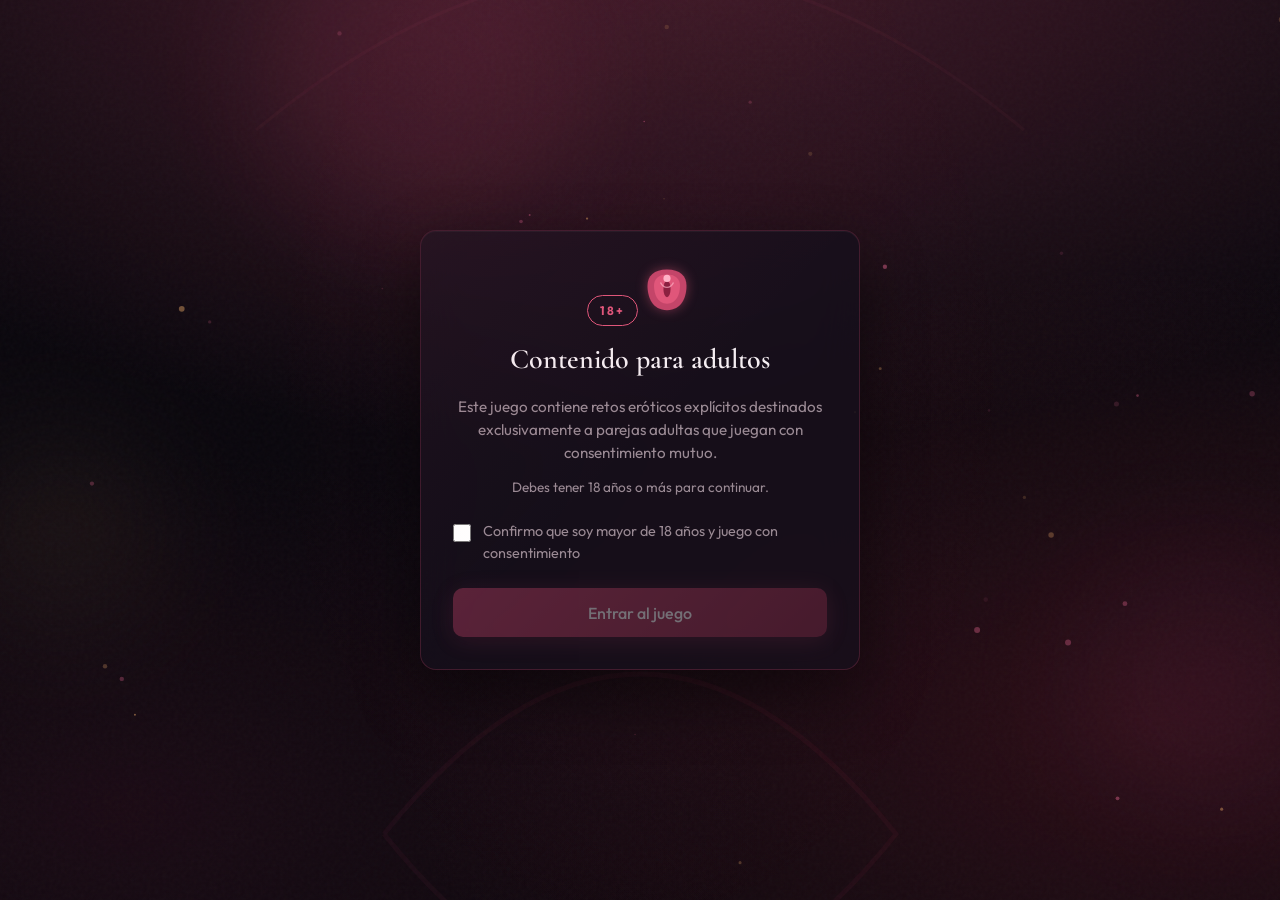
==== commit e35644b2: "Ampliar Swinger Club con 40 retos por categoria e interaccion con terceros. Parejas, chicos solos, c" ====
--- a/index.html
+++ b/index.html
@@ -179,7 +179,7 @@
             <button type="button" class="mode-btn outdoor-loc-btn" data-outdoor-location="swinger">
               <span class="mode-icon">🔥</span>
               <span class="mode-name">Swinger Club</span>
-              <span class="mode-desc">Local liberal, parejas, zonas</span>
+              <span class="mode-desc">Parejas, solos, intercambio</span>
             </button>
           </div>
         </div>
@@ -404,6 +404,7 @@
   <script src="challenges.js"></script>
   <script src="outdoor-locations.js"></script>
   <script src="outdoor-expansion.js"></script>
+  <script src="swinger-club-challenges.js"></script>
   <script src="effects.js"></script>
   <script src="icons.js"></script>
   <script src="decorations.js"></script>
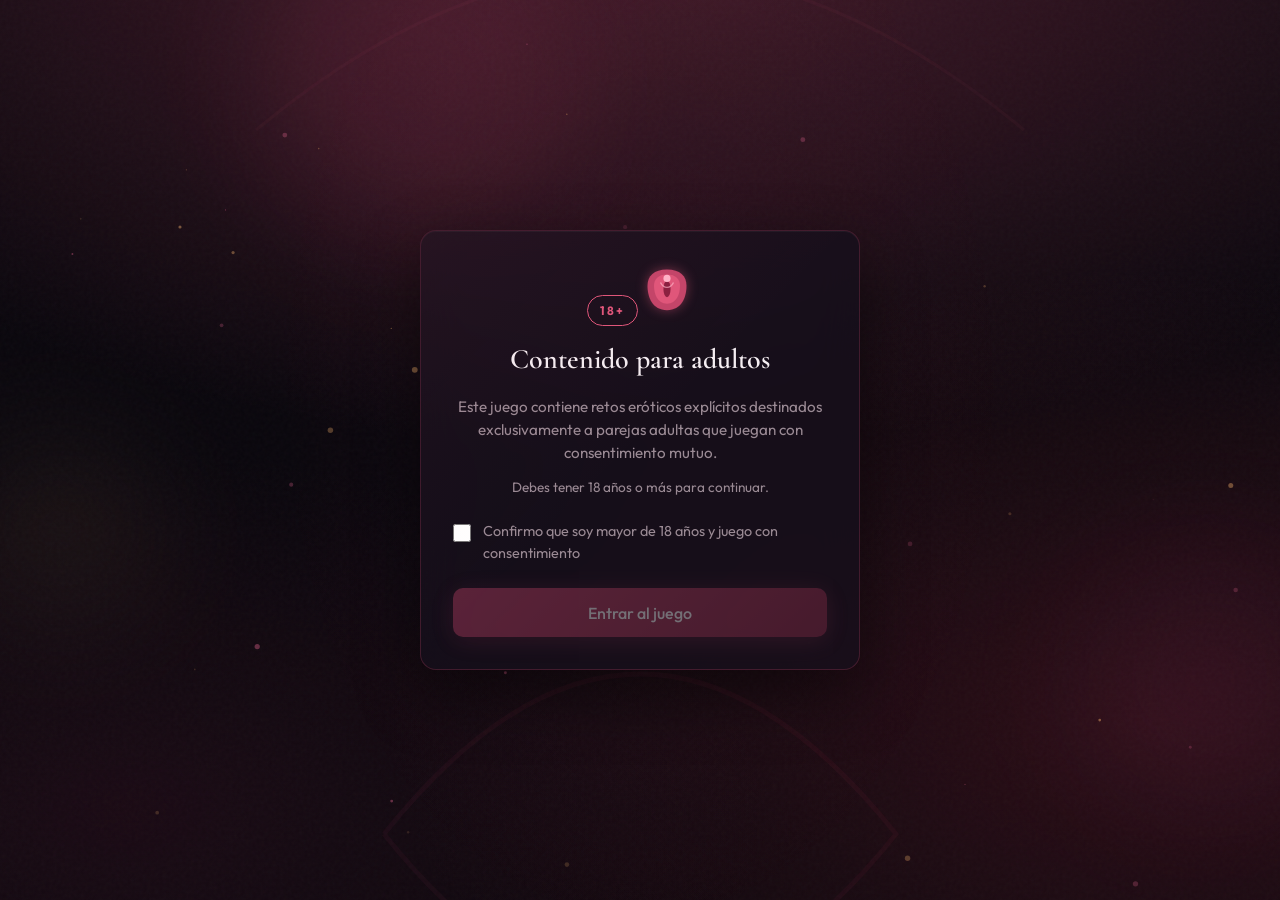
==== commit 3e647bbe: "Ampliar retos en todo el juego a minimo 40 por categoria. Casa, webcam y aire libre con challenges-e" ====
--- a/index.html
+++ b/index.html
@@ -402,6 +402,7 @@
     }
   </script>
   <script src="challenges.js"></script>
+  <script src="challenges-expansion.js"></script>
   <script src="outdoor-locations.js"></script>
   <script src="outdoor-expansion.js"></script>
   <script src="swinger-club-challenges.js"></script>
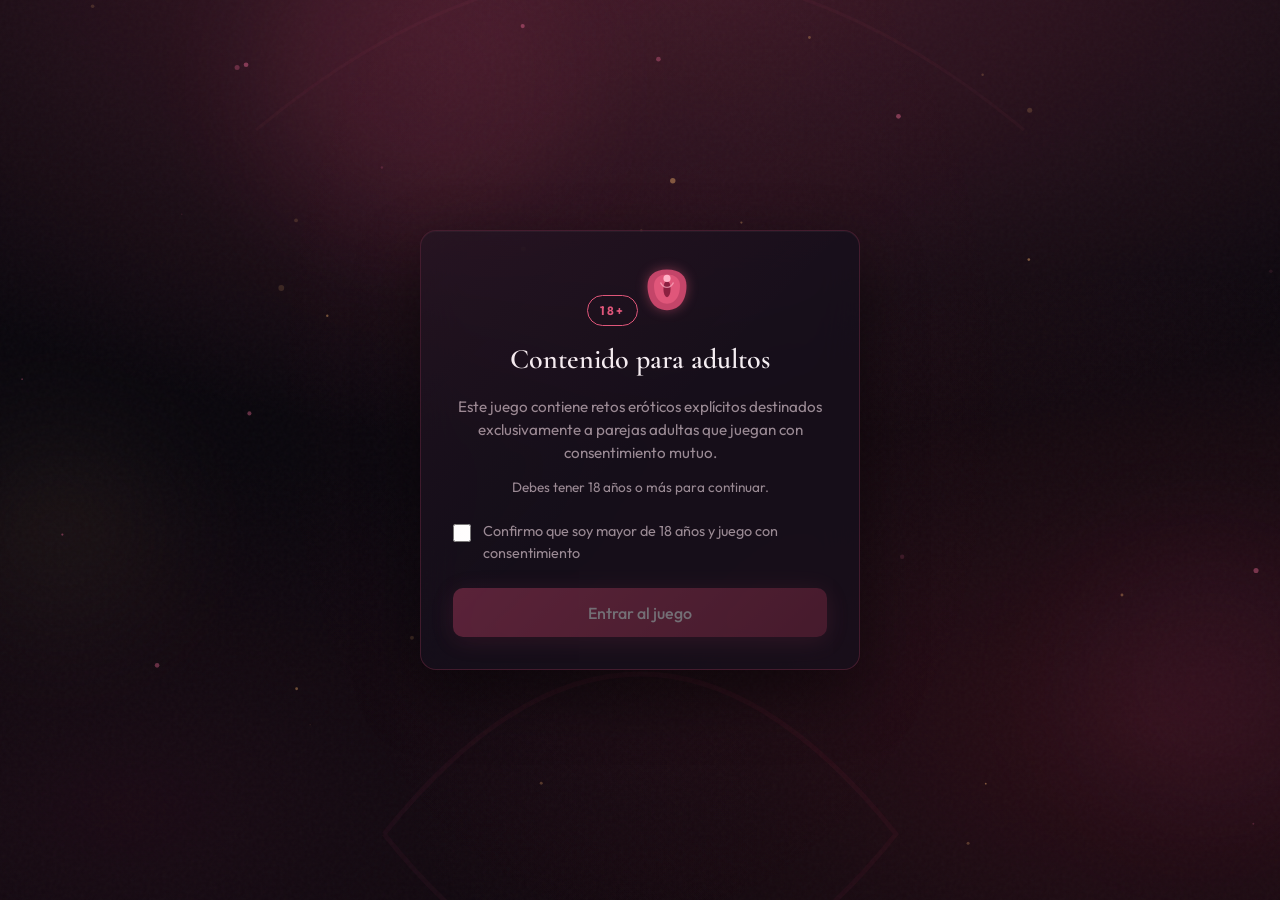
==== commit 4ebfebf4: "Arreglar webcam movil y ampliar Swinger Club con retos pareja/grupo. Corrige el flujo de retos en ca" ====
--- a/index.html
+++ b/index.html
@@ -4,6 +4,7 @@
   <meta charset="UTF-8">
   <meta name="viewport" content="width=device-width, initial-scale=1.0">
   <title>Piedra · Papel · Tijeras — Juego para Parejas</title>
+  <link rel="icon" href="favicon.svg" type="image/svg+xml">
   <link rel="preconnect" href="https://fonts.googleapis.com">
   <link rel="preconnect" href="https://fonts.gstatic.com" crossorigin>
   <link href="https://fonts.googleapis.com/css2?family=Cormorant+Garamond:ital,wght@0,400;0,600;1,400&family=Outfit:wght@300;400;500;600&display=swap" rel="stylesheet">
--- a/styles.css
+++ b/styles.css
@@ -1616,6 +1616,14 @@
 
 body.webcam-fullscreen .webcam-remote-wrap .webcam-video {
   object-fit: cover;
+  object-position: center;
+}
+
+@media (max-width: 768px) {
+  body.webcam-fullscreen .webcam-remote-wrap .webcam-video {
+    object-fit: contain;
+    background: #0a070d;
+  }
 }
 
 body.webcam-fullscreen .webcam-local-wrap {
@@ -1632,8 +1640,8 @@
 body.webcam-fullscreen .webcam-toolbar {
   position: fixed;
   top: max(0.5rem, env(safe-area-inset-top));
-  right: max(0.5rem, env(safe-area-inset-right));
-  left: auto;
+  left: max(0.5rem, env(safe-area-inset-left));
+  right: auto;
   bottom: auto;
   transform: none;
   width: auto;
@@ -1702,30 +1710,59 @@
 body.webcam-fullscreen #game-screen .game-main {
   order: 1;
   position: fixed;
-  top: max(3.35rem, calc(env(safe-area-inset-top) + 2.85rem));
+  top: max(0.5rem, env(safe-area-inset-top));
   right: max(0.5rem, env(safe-area-inset-right));
   left: auto;
-  width: min(240px, 58vw);
+  width: min(108px, 30vw);
   flex: none;
   display: flex;
   flex-direction: column;
-  align-items: flex-end;
+  align-items: stretch;
   justify-content: flex-start;
-  max-width: min(240px, 58vw);
+  max-width: min(108px, 30vw);
   min-height: 0;
   z-index: 11;
   pointer-events: auto;
+  gap: 0.35rem;
+}
+
+body.webcam-fullscreen #game-screen .choices {
+  display: flex;
+  flex-direction: column;
+  gap: 0.35rem;
+  width: 100%;
+}
+
+body.webcam-fullscreen .choice-btn {
+  padding: 0.55rem 0.4rem;
+  gap: 0.25rem;
+  border-radius: 12px;
+}
+
+body.webcam-fullscreen .choice-btn .choice-emoji {
+  font-size: 1.65rem;
+}
+
+body.webcam-fullscreen .choice-btn .choice-name {
+  font-size: 0.62rem;
+  letter-spacing: 0.02em;
+}
+
+body.webcam-fullscreen #game-screen .game-main:has(#choices-roulette:not(.hidden)) {
+  width: min(220px, 58vw);
+  max-width: min(220px, 58vw);
 }
 
 body.webcam-fullscreen .turn-label {
-  font-size: 0.88rem;
-  margin-bottom: 0.35rem;
-  padding: 0.3rem 0.65rem;
+  font-size: 0.72rem;
+  margin-bottom: 0;
+  padding: 0.28rem 0.5rem;
   border-radius: 10px;
   background: rgba(10, 7, 13, 0.72);
   backdrop-filter: blur(8px);
-  text-align: right;
-  align-self: flex-end;
+  text-align: center;
+  align-self: stretch;
+  line-height: 1.25;
 }
 
 body.webcam-fullscreen .roulette-container {
@@ -1790,8 +1827,8 @@
 body.webcam-fullscreen.webcam-reto-mode #end-screen.active {
   justify-content: flex-start;
   align-items: flex-start;
-  padding-top: max(3.5rem, calc(env(safe-area-inset-top) + 3rem));
-  padding-left: max(0.5rem, env(safe-area-inset-left));
+  padding-top: max(0.5rem, env(safe-area-inset-top));
+  padding-left: calc(min(42vw, 150px) + 1rem);
   padding-right: calc(min(32vw, 120px) + 0.85rem);
   padding-bottom: calc(max(0.65rem, env(safe-area-inset-bottom)) + 4.5rem);
 }
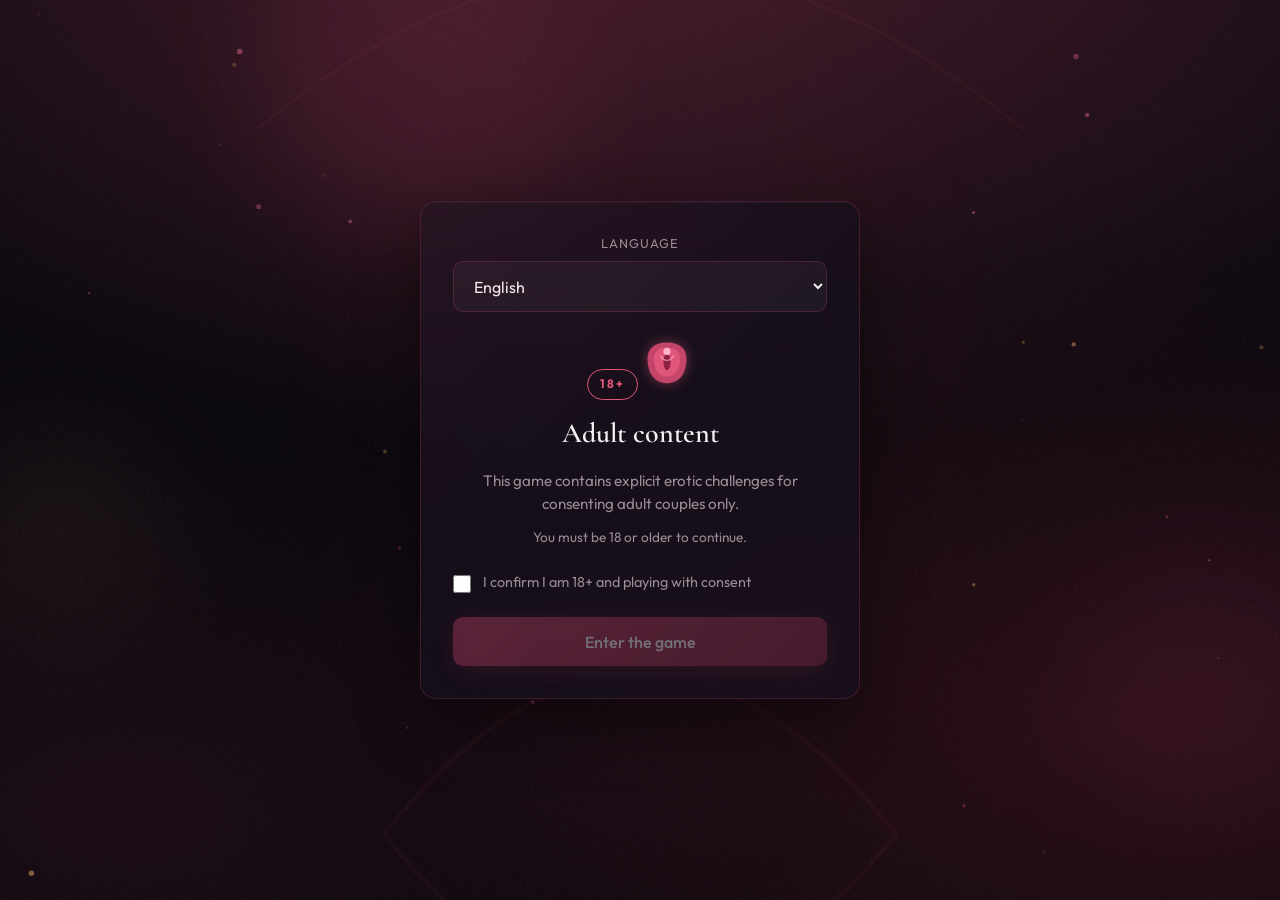
==== commit 1b60975d: "Añadir soporte multidioma (10 idiomas) para toda la interfaz del juego. Los retos permanecen en espa" ====
--- a/index.html
+++ b/index.html
@@ -45,37 +45,52 @@
   <div id="webcam-panel" class="webcam-panel hidden" aria-label="Videollamada">
     <div class="webcam-remote-wrap">
       <video id="remote-video" class="webcam-video" autoplay playsinline></video>
-      <span id="remote-video-label" class="webcam-label">Pareja</span>
+      <span id="remote-video-label" class="webcam-label" data-i18n="webcam.partner">Pareja</span>
     </div>
     <div class="webcam-local-wrap">
       <video id="local-video" class="webcam-video" autoplay playsinline muted></video>
-      <span class="webcam-label webcam-label-local">Tú</span>
+      <span class="webcam-label webcam-label-local" data-i18n="webcam.you">Tú</span>
     </div>
     <div class="webcam-toolbar">
-      <button type="button" id="wc-toggle-cam" class="webcam-ctrl">Cámara ON</button>
-      <button type="button" id="wc-toggle-mic" class="webcam-ctrl">Mic ON</button>
+      <button type="button" id="wc-toggle-cam" class="webcam-ctrl" data-i18n="webcam.camOn">Cámara ON</button>
+      <button type="button" id="wc-toggle-mic" class="webcam-ctrl" data-i18n="webcam.micOn">Mic ON</button>
       <button type="button" id="wc-fullscreen-btn" class="webcam-ctrl webcam-ctrl-mini" title="Ventana flotante">▢</button>
     </div>
   </div>
 
   <!-- Solo cámara mientras se cumple el reto -->
   <div id="wc-challenge-overlay" class="wc-challenge-overlay hidden" aria-hidden="true">
-    <button type="button" id="finish-challenge-btn" class="btn btn-primary wc-finish-challenge">Reto terminado ✓</button>
+    <button type="button" id="finish-challenge-btn" class="btn btn-primary wc-finish-challenge" data-i18n="webcam.finishChallenge">Reto terminado ✓</button>
   </div>
 
   <!-- Pantalla de verificación de edad -->
   <div id="age-gate" class="screen active">
     <div class="card age-card">
+      <div class="field lang-field">
+        <label for="lang-select-age" data-i18n="lang.label">Idioma</label>
+        <select id="lang-select-age" class="lang-select" aria-label="Language">
+          <option value="es">Español</option>
+          <option value="en">English</option>
+          <option value="fr">Français</option>
+          <option value="de">Deutsch</option>
+          <option value="pt">Português</option>
+          <option value="it">Italiano</option>
+          <option value="nl">Nederlands</option>
+          <option value="pl">Polski</option>
+          <option value="ru">Русский</option>
+          <option value="uk">Українська</option>
+        </select>
+      </div>
       <div class="age-badge">18+</div>
       <div class="logo logo-pulse sex-icon sex-icon-logo"></div>
-      <h1>Contenido para adultos</h1>
-      <p>Este juego contiene retos eróticos explícitos destinados exclusivamente a parejas adultas que juegan con consentimiento mutuo.</p>
-      <p class="small">Debes tener 18 años o más para continuar.</p>
+      <h1 data-i18n="age.title">Contenido para adultos</h1>
+      <p data-i18n="age.p1">Este juego contiene retos eróticos explícitos destinados exclusivamente a parejas adultas que juegan con consentimiento mutuo.</p>
+      <p class="small" data-i18n="age.p2">Debes tener 18 años o más para continuar.</p>
       <label class="checkbox-row">
         <input type="checkbox" id="age-confirm">
-        <span>Confirmo que soy mayor de 18 años y juego con consentimiento</span>
+        <span data-i18n="age.confirm">Confirmo que soy mayor de 18 años y juego con consentimiento</span>
       </label>
-      <button id="enter-btn" class="btn btn-primary" disabled>Entrar al juego</button>
+      <button id="enter-btn" class="btn btn-primary" disabled data-i18n="age.enter">Entrar al juego</button>
     </div>
   </div>
 
@@ -83,101 +98,117 @@
   <div id="setup-screen" class="screen">
     <header class="header">
       <span class="logo-small header-icons"></span>
-      <h1>Piedra · Papel · Tijeras</h1>
-      <p class="subtitle">El perdedor obedece. El ganador manda.</p>
+      <h1 data-i18n="setup.title">Piedra · Papel · Tijeras</h1>
+      <p class="subtitle" data-i18n="setup.subtitle">El perdedor obedece. El ganador manda.</p>
     </header>
 
     <div class="card setup-card">
+      <div class="field lang-field">
+        <label for="lang-select" data-i18n="lang.label">Idioma</label>
+        <select id="lang-select" class="lang-select" aria-label="Language">
+          <option value="es">Español</option>
+          <option value="en">English</option>
+          <option value="fr">Français</option>
+          <option value="de">Deutsch</option>
+          <option value="pt">Português</option>
+          <option value="it">Italiano</option>
+          <option value="nl">Nederlands</option>
+          <option value="pl">Polski</option>
+          <option value="ru">Русский</option>
+          <option value="uk">Українська</option>
+        </select>
+      </div>
+      <p class="challenges-note" data-i18n="setup.challengesNote">Los retos siguen en español.</p>
       <div class="field player-field">
-        <label for="player1">Jugador 1</label>
-        <input type="text" id="player1" placeholder="Nombre" maxlength="20">
+        <label for="player1" data-i18n="setup.player1">Jugador 1</label>
+        <input type="text" id="player1" data-i18n-placeholder="setup.namePlaceholder" placeholder="Nombre" maxlength="20">
         <div class="gender-row">
-          <span class="gender-label">Soy:</span>
-          <button type="button" class="gender-btn selected" data-player="1" data-gender="chico">♂ Chico</button>
-          <button type="button" class="gender-btn" data-player="1" data-gender="chica">♀ Chica</button>
+          <span class="gender-label" data-i18n="setup.genderLabel">Soy:</span>
+          <button type="button" class="gender-btn selected" data-player="1" data-gender="chico" data-i18n="setup.genderBoy">♂ Chico</button>
+          <button type="button" class="gender-btn" data-player="1" data-gender="chica" data-i18n="setup.genderGirl">♀ Chica</button>
         </div>
       </div>
       <div class="field player-field">
-        <label for="player2">Jugador 2</label>
-        <input type="text" id="player2" placeholder="Nombre" maxlength="20">
+        <label for="player2" data-i18n="setup.player2">Jugador 2</label>
+        <input type="text" id="player2" data-i18n-placeholder="setup.namePlaceholder" placeholder="Nombre" maxlength="20">
         <div class="gender-row">
-          <span class="gender-label">Soy:</span>
-          <button type="button" class="gender-btn" data-player="2" data-gender="chico">♂ Chico</button>
-          <button type="button" class="gender-btn selected" data-player="2" data-gender="chica">♀ Chica</button>
+          <span class="gender-label" data-i18n="setup.genderLabel">Soy:</span>
+          <button type="button" class="gender-btn" data-player="2" data-gender="chico" data-i18n="setup.genderBoy">♂ Chico</button>
+          <button type="button" class="gender-btn selected" data-player="2" data-gender="chica" data-i18n="setup.genderGirl">♀ Chica</button>
         </div>
       </div>
 
       <p id="pair-label" class="pair-label">Pareja: chico + chica</p>
 
       <div class="field">
-        <label>Modo de juego</label>
+        <label data-i18n="playMode.label">Modo de juego</label>
         <div class="mode-grid play-mode-grid">
-          <button type="button" class="mode-btn selected" data-play-mode="local">
+          <button type="button" class="mode-btn selected" data-play-mode="local" data-i18n-prefix="play.local">
             <span class="mode-icon">📱</span>
             <span class="mode-name">Un móvil</span>
             <span class="mode-desc">Pasáis el mismo teléfono</span>
           </button>
-          <button type="button" class="mode-btn" data-play-mode="online">
+          <button type="button" class="mode-btn" data-play-mode="online" data-i18n-prefix="play.online">
             <span class="mode-icon">📲</span>
             <span class="mode-name">Dos móviles</span>
             <span class="mode-desc">Cada uno en su dispositivo</span>
           </button>
-          <button type="button" class="mode-btn" data-play-mode="webcam">
+          <button type="button" class="mode-btn" data-play-mode="webcam" data-i18n-prefix="play.webcam">
             <span class="mode-icon">📹</span>
             <span class="mode-name">Webcam</span>
             <span class="mode-desc">A distancia con cámara</span>
           </button>
-          <button type="button" class="mode-btn" data-play-mode="outdoor">
+          <button type="button" class="mode-btn" data-play-mode="outdoor" data-i18n-prefix="play.outdoor">
             <span class="mode-icon">🌲</span>
             <span class="mode-name">Aire libre</span>
             <span class="mode-desc">Retos fuera de casa</span>
           </button>
         </div>
-        <p id="outdoor-hint" class="outdoor-hint hidden">Modo atrevido: jugáis juntos fuera. Solo donde sea legal, sin molestar a nadie y con palabra de seguridad.</p>
+        <p id="outdoor-hint" class="outdoor-hint hidden" data-i18n="outdoor.hint">Modo atrevido: jugáis juntos fuera. Solo donde sea legal, sin molestar a nadie y con palabra de seguridad.</p>
         <div id="outdoor-location-block" class="outdoor-location-block hidden">
-          <label>¿Dónde estáis?</label>
+          <label data-i18n="outdoor.where">¿Dónde estáis?</label>
           <div class="mode-grid outdoor-location-grid">
-            <button type="button" class="mode-btn outdoor-loc-btn selected" data-outdoor-location="general">
+            <button type="button" class="mode-btn outdoor-loc-btn selected" data-outdoor-location="general" data-i18n-prefix="outdoor.general">
               <span class="mode-icon">🌍</span>
               <span class="mode-name">General</span>
               <span class="mode-desc">Todos los retos actuales</span>
             </button>
-            <button type="button" class="mode-btn outdoor-loc-btn" data-outdoor-location="coche">
+            <button type="button" class="mode-btn outdoor-loc-btn" data-outdoor-location="coche" data-i18n-prefix="outdoor.coche">
               <span class="mode-icon">🚗</span>
               <span class="mode-name">Coche</span>
               <span class="mode-desc">Aparcado o en marcha</span>
             </button>
-            <button type="button" class="mode-btn outdoor-loc-btn" data-outdoor-location="parque">
+            <button type="button" class="mode-btn outdoor-loc-btn" data-outdoor-location="parque" data-i18n-prefix="outdoor.parque">
               <span class="mode-icon">🌳</span>
               <span class="mode-name">Parque</span>
               <span class="mode-desc">Bancos, setos, senderos</span>
             </button>
-            <button type="button" class="mode-btn outdoor-loc-btn" data-outdoor-location="cine">
+            <button type="button" class="mode-btn outdoor-loc-btn" data-outdoor-location="cine" data-i18n-prefix="outdoor.cine">
               <span class="mode-icon">🎬</span>
               <span class="mode-name">Cine</span>
               <span class="mode-desc">Sala oscura, butacas</span>
             </button>
-            <button type="button" class="mode-btn outdoor-loc-btn" data-outdoor-location="playa">
+            <button type="button" class="mode-btn outdoor-loc-btn" data-outdoor-location="playa" data-i18n-prefix="outdoor.playa">
               <span class="mode-icon">🏖️</span>
               <span class="mode-name">Playa</span>
               <span class="mode-desc">Dunas, rocas, agua</span>
             </button>
-            <button type="button" class="mode-btn outdoor-loc-btn" data-outdoor-location="restaurante">
+            <button type="button" class="mode-btn outdoor-loc-btn" data-outdoor-location="restaurante" data-i18n-prefix="outdoor.restaurante">
               <span class="mode-icon">🍽️</span>
               <span class="mode-name">Restaurante</span>
               <span class="mode-desc">Mesa, terraza, baño</span>
             </button>
-            <button type="button" class="mode-btn outdoor-loc-btn" data-outdoor-location="parking">
+            <button type="button" class="mode-btn outdoor-loc-btn" data-outdoor-location="parking" data-i18n-prefix="outdoor.parking">
               <span class="mode-icon">🅿️</span>
               <span class="mode-name">Parking</span>
               <span class="mode-desc">Garaje, plazas, ascensor</span>
             </button>
-            <button type="button" class="mode-btn outdoor-loc-btn" data-outdoor-location="discoteca">
+            <button type="button" class="mode-btn outdoor-loc-btn" data-outdoor-location="discoteca" data-i18n-prefix="outdoor.discoteca">
               <span class="mode-icon">🪩</span>
               <span class="mode-name">Discoteca</span>
               <span class="mode-desc">Pista, barra, baño, VIP</span>
             </button>
-            <button type="button" class="mode-btn outdoor-loc-btn" data-outdoor-location="swinger">
+            <button type="button" class="mode-btn outdoor-loc-btn" data-outdoor-location="swinger" data-i18n-prefix="outdoor.swinger">
               <span class="mode-icon">🔥</span>
               <span class="mode-name">Swinger Club</span>
               <span class="mode-desc">Parejas, solos, intercambio</span>
@@ -187,14 +218,14 @@
       </div>
 
       <div class="field">
-        <label>Forma de elegir</label>
+        <label data-i18n="choiceMode.label">Forma de elegir</label>
         <div class="mode-grid">
-          <button type="button" class="mode-btn selected" data-choice-mode="buttons">
+          <button type="button" class="mode-btn selected" data-choice-mode="buttons" data-i18n-prefix="choiceMode.buttons">
             <span class="mode-icon">🎯</span>
             <span class="mode-name">Botones</span>
             <span class="mode-desc">Tocáis la opción</span>
           </button>
-          <button type="button" class="mode-btn" data-choice-mode="roulette">
+          <button type="button" class="mode-btn" data-choice-mode="roulette" data-i18n-prefix="choiceMode.roulette">
             <span class="mode-icon">🎡</span>
             <span class="mode-name">Ruleta</span>
             <span class="mode-desc">Elegid mientras gira</span>
@@ -203,32 +234,32 @@
       </div>
 
       <div id="online-join-block" class="online-join-block hidden">
-        <label for="room-code">¿Te unes a una sala?</label>
+        <label for="room-code" data-i18n="online.joinLabel">¿Te unes a una sala?</label>
         <div class="join-row">
-          <input type="text" id="room-code" placeholder="Código de 6 dígitos" maxlength="6" inputmode="numeric" pattern="[0-9]*">
-          <button type="button" id="join-room-btn" class="btn btn-ghost join-btn">Unirse</button>
+          <input type="text" id="room-code" data-i18n-placeholder="online.codePlaceholder" placeholder="Código de 6 dígitos" maxlength="6" inputmode="numeric" pattern="[0-9]*">
+          <button type="button" id="join-room-btn" class="btn btn-ghost join-btn" data-i18n="online.joinBtn">Unirse</button>
         </div>
       </div>
 
       <div class="field">
-        <label>Intensidad de los retos</label>
+        <label data-i18n="intensity.label">Intensidad de los retos</label>
         <div class="intensity-grid">
-          <button type="button" class="intensity-btn" data-level="suave">
+          <button type="button" class="intensity-btn" data-level="suave" data-i18n-prefix="intensity.suave">
             <span class="intensity-icon"></span>
             <span class="intensity-name">Suave</span>
             <span class="intensity-desc">Coqueteo y caricias</span>
           </button>
-          <button type="button" class="intensity-btn selected" data-level="picante">
+          <button type="button" class="intensity-btn selected" data-level="picante" data-i18n-prefix="intensity.picante">
             <span class="intensity-icon"></span>
             <span class="intensity-name">Picante</span>
             <span class="intensity-desc">Explícito y morboso</span>
           </button>
-          <button type="button" class="intensity-btn" data-level="extremo">
+          <button type="button" class="intensity-btn" data-level="extremo" data-i18n-prefix="intensity.extremo">
             <span class="intensity-icon"></span>
             <span class="intensity-name">Extremo</span>
             <span class="intensity-desc">Sin límites (consensuado)</span>
           </button>
-          <button type="button" class="intensity-btn" data-level="progresivo">
+          <button type="button" class="intensity-btn" data-level="progresivo" data-i18n-prefix="intensity.progresivo">
             <span class="intensity-icon"></span>
             <span class="intensity-name">Escalada</span>
             <span class="intensity-desc">Suave → picante → extremo</span>
@@ -237,17 +268,17 @@
       </div>
 
       <div class="field">
-        <label for="rounds">Rondas a jugar</label>
+        <label for="rounds" data-i18n="rounds.label">Rondas a jugar</label>
         <select id="rounds">
-          <option value="5">5 rondas</option>
-          <option value="10" selected>10 rondas</option>
-          <option value="15">15 rondas</option>
-          <option value="999">Sin límite</option>
+          <option value="5" data-i18n="rounds.5">5 rondas</option>
+          <option value="10" selected data-i18n="rounds.10">10 rondas</option>
+          <option value="15" data-i18n="rounds.15">15 rondas</option>
+          <option value="999" data-i18n="rounds.unlimited">Sin límite</option>
         </select>
       </div>
 
-      <button id="start-btn" class="btn btn-primary">Comenzar partida</button>
-      <p id="online-hint" class="online-hint hidden">Modo dos móviles: crea la sala y comparte el código con tu pareja.</p>
+      <button id="start-btn" class="btn btn-primary" data-i18n="start.local">Comenzar partida</button>
+      <p id="online-hint" class="online-hint hidden" data-i18n="online.hint">Modo dos móviles: crea la sala y comparte el código con tu pareja.</p>
     </div>
   </div>
 
@@ -255,17 +286,17 @@
   <div id="lobby-screen" class="screen">
     <div class="card lobby-card">
       <div class="logo">📲</div>
-      <h2 id="lobby-title">Sala creada</h2>
-      <p id="lobby-subtitle" class="lobby-subtitle">Comparte este código con tu pareja</p>
+      <h2 id="lobby-title" data-i18n="lobby.created">Sala creada</h2>
+      <p id="lobby-subtitle" class="lobby-subtitle" data-i18n="lobby.subtitle">Comparte este código con tu pareja</p>
       <div id="room-code-display" class="room-code-display">------</div>
-      <button type="button" id="copy-code-btn" class="btn btn-ghost">Copiar código</button>
+      <button type="button" id="copy-code-btn" class="btn btn-ghost" data-i18n="lobby.copy">Copiar código</button>
       <div id="lobby-status" class="lobby-status">
         <span class="lobby-spinner"></span>
-        <span>Esperando al jugador 2…</span>
-      </div>
-      <p id="lobby-webcam-note" class="lobby-note lobby-webcam-note hidden">Modo webcam: al conectar os pedirá permiso de cámara y micrófono. Usad HTTPS o localhost.</p>
-      <p class="lobby-note">Ambos dispositivos necesitan internet. Si no conecta, abrid el juego con un servidor local (ver README).</p>
-      <button type="button" id="cancel-lobby-btn" class="btn btn-ghost">Cancelar</button>
+        <span data-i18n="lobby.waiting">Esperando al jugador 2…</span>
+      </div>
+      <p id="lobby-webcam-note" class="lobby-note lobby-webcam-note hidden" data-i18n="lobby.webcamNote">Modo webcam: al conectar os pedirá permiso de cámara y micrófono. Usad HTTPS o localhost.</p>
+      <p class="lobby-note" data-i18n="lobby.note">Ambos dispositivos necesitan internet. Si no conecta, abrid el juego con un servidor local (ver README).</p>
+      <button type="button" id="cancel-lobby-btn" class="btn btn-ghost" data-i18n="lobby.cancel">Cancelar</button>
     </div>
   </div>
 
@@ -333,13 +364,13 @@
           </div>
           <div class="roulette-center">?</div>
         </div>
-        <p id="roulette-hint" class="roulette-hint">¡Pulsa <strong>ELEGIR</strong> mientras gira!</p>
-        <button type="button" id="roulette-lock-btn" class="btn btn-primary roulette-lock-btn">ELEGIR</button>
-        <p id="roulette-locked" class="roulette-locked hidden">✓ Elección registrada</p>
-      </div>
-
-      <p id="waiting-msg" class="waiting-msg hidden">Esperando la elección del otro jugador…</p>
-      <p id="p1-choice-hidden" class="hidden-choice hidden">✓ Elección registrada</p>
+        <p id="roulette-hint" class="roulette-hint" data-i18n-html="true" data-i18n="roulette.hint">¡Pulsa <strong>ELEGIR</strong> mientras gira!</p>
+        <button type="button" id="roulette-lock-btn" class="btn btn-primary roulette-lock-btn" data-i18n="roulette.lock">ELEGIR</button>
+        <p id="roulette-locked" class="roulette-locked hidden" data-i18n="game.choiceRegistered">✓ Elección registrada</p>
+      </div>
+
+      <p id="waiting-msg" class="waiting-msg hidden" data-i18n="game.waitChoice">Esperando la elección del otro jugador…</p>
+      <p id="p1-choice-hidden" class="hidden-choice hidden" data-i18n="game.choiceRegistered">✓ Elección registrada</p>
     </main>
   </div>
 
@@ -354,7 +385,7 @@
       <div id="challenge-box" class="challenge-box">
         <div class="challenge-corner tl"></div>
         <div class="challenge-corner br"></div>
-        <span id="challenge-label" class="challenge-label">Reto para el perdedor</span>
+        <span id="challenge-label" class="challenge-label" data-i18n="result.challengeLabel">Reto para el perdedor</span>
         <div class="challenge-icon-row" id="challenge-icons" aria-hidden="true"></div>
         <p id="challenge-text"></p>
         <div id="challenge-tease-wrap" class="challenge-tease-wrap hidden" aria-live="polite">
@@ -363,11 +394,11 @@
       </div>
 
       <div class="result-actions">
-        <button id="start-challenge-btn" class="btn btn-primary wc-start-challenge hidden">▶ Empezar reto</button>
-        <p id="challenge-wait-msg" class="challenge-wait-msg hidden">Tu pareja está haciendo el reto…</p>
-        <button id="next-round-btn" class="btn btn-primary">Siguiente ronda</button>
-        <button id="new-challenge-btn" class="btn btn-ghost">Otro reto</button>
-        <p id="host-wait-msg" class="host-wait-msg hidden">Esperando a que el anfitrión continúe…</p>
+        <button id="start-challenge-btn" class="btn btn-primary wc-start-challenge hidden" data-i18n="result.startChallenge">▶ Empezar reto</button>
+        <p id="challenge-wait-msg" class="challenge-wait-msg hidden" data-i18n="result.waitChallenge">Tu pareja está haciendo el reto…</p>
+        <button id="next-round-btn" class="btn btn-primary" data-i18n="result.nextRound">Siguiente ronda</button>
+        <button id="new-challenge-btn" class="btn btn-ghost" data-i18n="result.newChallenge">Otro reto</button>
+        <p id="host-wait-msg" class="host-wait-msg hidden" data-i18n="result.hostWait">Esperando a que el anfitrión continúe…</p>
       </div>
     </div>
   </div>
@@ -380,13 +411,13 @@
       <p id="final-scores"></p>
 
       <div id="final-challenge-box" class="challenge-box final-challenge">
-        <span class="challenge-label">Premio final del ganador</span>
+        <span class="challenge-label" data-i18n="end.finalLabel">Premio final del ganador</span>
         <p id="final-challenge-text"></p>
       </div>
 
       <div class="result-actions">
-        <button id="play-again-btn" class="btn btn-primary">Jugar de nuevo</button>
-        <button id="back-setup-btn" class="btn btn-ghost">Cambiar configuración</button>
+        <button id="play-again-btn" class="btn btn-primary" data-i18n="end.playAgain">Jugar de nuevo</button>
+        <button id="back-setup-btn" class="btn btn-ghost" data-i18n="end.backSetup">Cambiar configuración</button>
       </div>
     </div>
   </div>
@@ -402,6 +433,9 @@
       });
     }
   </script>
+  <script src="i18n-locales.js"></script>
+  <script src="i18n-more-locales.js"></script>
+  <script src="i18n.js"></script>
   <script src="challenges.js"></script>
   <script src="challenges-expansion.js"></script>
   <script src="outdoor-locations.js"></script>
--- a/styles.css
+++ b/styles.css
@@ -335,6 +335,17 @@
 
 .field input::placeholder {
   color: rgba(154, 138, 148, 0.6);
+}
+
+.lang-field select {
+  width: 100%;
+}
+
+.challenges-note {
+  margin: 0 0 1rem;
+  font-size: 0.85rem;
+  opacity: 0.75;
+  font-style: italic;
 }
 
 .player-field input {
@@ -1825,24 +1836,53 @@
 
 body.webcam-fullscreen.webcam-reto-mode #result-screen.active,
 body.webcam-fullscreen.webcam-reto-mode #end-screen.active {
-  justify-content: flex-start;
-  align-items: flex-start;
-  padding-top: max(0.5rem, env(safe-area-inset-top));
-  padding-left: calc(min(42vw, 150px) + 1rem);
-  padding-right: calc(min(32vw, 120px) + 0.85rem);
-  padding-bottom: calc(max(0.65rem, env(safe-area-inset-bottom)) + 4.5rem);
+  justify-content: flex-end;
+  align-items: center;
+  padding: max(0.5rem, env(safe-area-inset-top)) max(0.5rem, env(safe-area-inset-right))
+    calc(max(0.65rem, env(safe-area-inset-bottom)) + 0.5rem) max(0.5rem, env(safe-area-inset-left));
+  overflow-y: auto;
+  overscroll-behavior-y: contain;
+  -webkit-overflow-scrolling: touch;
+  pointer-events: auto;
 }
 
 body.webcam-fullscreen.webcam-reto-mode .result-card,
 body.webcam-fullscreen.webcam-reto-mode .end-card {
-  width: 100%;
-  max-width: min(100%, 420px);
-  max-height: min(46dvh, 360px);
+  width: min(100%, 420px);
+  max-width: calc(100vw - 1rem);
+  max-height: min(58dvh, 520px);
   overflow-y: auto;
-  background: rgba(18, 10, 22, 0.88);
+  background: rgba(18, 10, 22, 0.92);
   backdrop-filter: blur(16px);
   border: 1px solid rgba(224, 86, 122, 0.35);
-  margin: 0;
+  margin: 0 auto;
+  flex-shrink: 0;
+}
+
+body.webcam-fullscreen.webcam-reto-mode .webcam-local-wrap {
+  z-index: 18;
+  bottom: max(0.5rem, env(safe-area-inset-bottom));
+}
+
+body.webcam-fullscreen.webcam-reto-mode .challenge-box {
+  max-height: none;
+}
+
+@media (max-width: 768px) {
+  body.webcam-fullscreen.webcam-reto-mode .result-card,
+  body.webcam-fullscreen.webcam-reto-mode .end-card {
+    width: 100%;
+    max-width: calc(100vw - 1rem);
+    max-height: min(68dvh, 580px);
+  }
+
+  body.webcam-fullscreen.webcam-reto-mode #result-title {
+    font-size: 1.45rem;
+  }
+
+  body.webcam-fullscreen.webcam-reto-mode #challenge-text {
+    font-size: 1rem;
+  }
 }
 
 body.webcam-fullscreen.webcam-reto-mode .result-card.wc-result-hidden {
@@ -1905,6 +1945,40 @@
   box-shadow: 0 8px 32px rgba(0, 0, 0, 0.55);
 }
 
+body.webcam-active.webcam-pip .screen.active {
+  justify-content: flex-start;
+  align-items: center;
+  min-height: 100dvh;
+  height: auto;
+  overflow-y: auto;
+  overscroll-behavior-y: contain;
+  -webkit-overflow-scrolling: touch;
+  padding-bottom: calc(min(88vw, 300px) * 0.95 + 5.5rem + env(safe-area-inset-bottom));
+}
+
+body.webcam-active.webcam-pip #result-screen.active .result-card,
+body.webcam-active.webcam-pip #end-screen.active .end-card {
+  width: min(100%, 520px);
+  max-width: calc(100vw - 1.5rem);
+  margin-top: 0.5rem;
+}
+
+@media (max-width: 768px) {
+  body.webcam-active.webcam-pip.webcam-reto-mode .webcam-panel {
+    top: max(0.5rem, env(safe-area-inset-top));
+    right: max(0.5rem, env(safe-area-inset-right));
+    bottom: auto;
+    left: auto;
+    transform: none;
+    width: min(38vw, 155px);
+  }
+
+  body.webcam-active.webcam-pip.webcam-reto-mode .screen.active {
+    padding-top: calc(min(38vw, 155px) * 0.85 + 2.5rem + env(safe-area-inset-top));
+    padding-bottom: max(1.25rem, env(safe-area-inset-bottom));
+  }
+}
+
 @media (max-width: 480px) {
   .webcam-panel {
     top: auto;
@@ -1931,7 +2005,11 @@
   }
 
   body.webcam-active.webcam-pip .screen.active {
-    padding-bottom: 11rem;
+    padding-bottom: calc(min(88vw, 300px) * 1.05 + 6rem + env(safe-area-inset-bottom));
+  }
+
+  body.webcam-active.webcam-pip.webcam-reto-mode .screen.active {
+    padding-bottom: max(1.25rem, env(safe-area-inset-bottom));
   }
 
   body.webcam-active.webcam-fullscreen .screen.active {
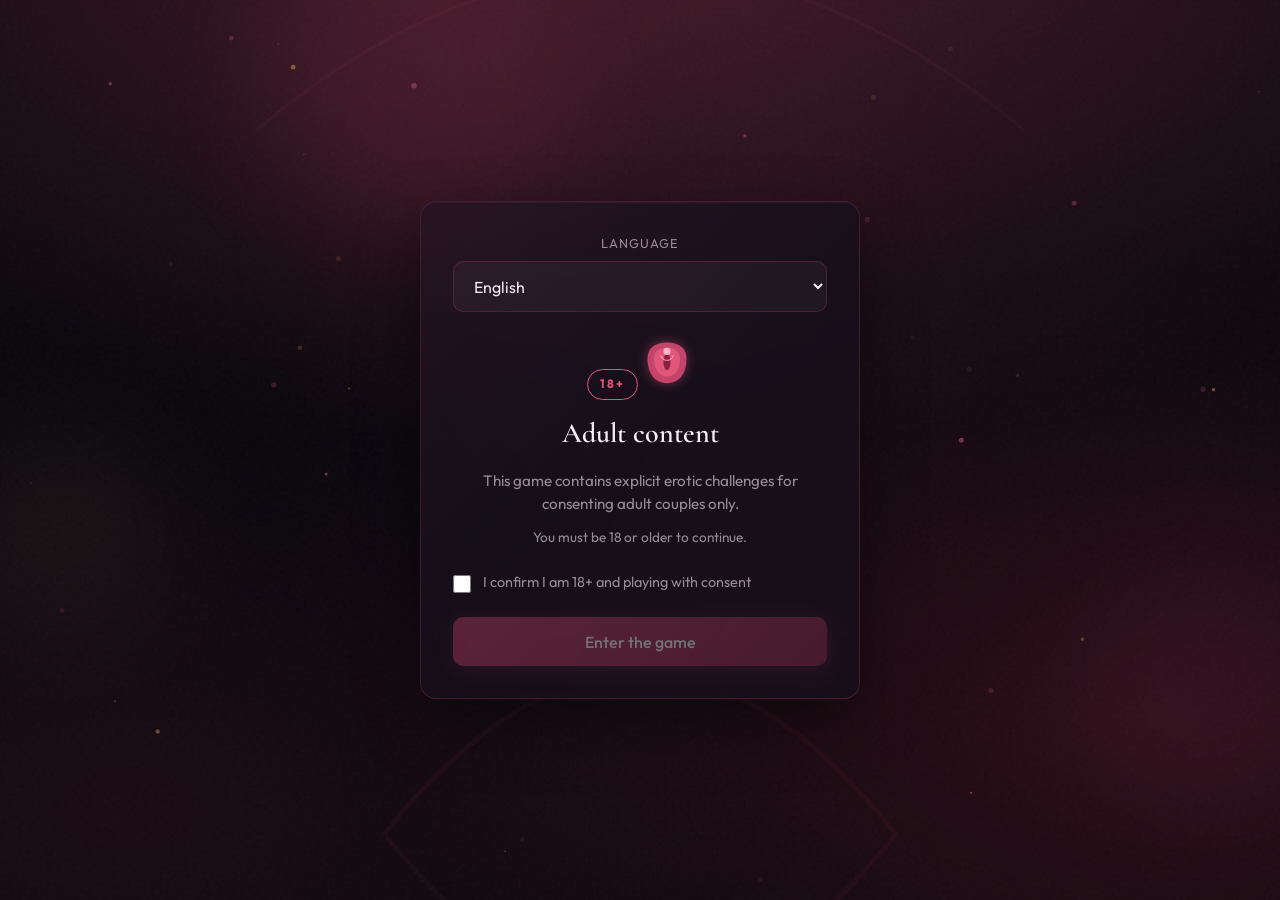
==== commit 41146775: "Traducir retos, avisos y premios a los 10 idiomas de la app. Carga bajo demanda de i18n-challenges/{" ====
--- a/index.html
+++ b/index.html
@@ -118,7 +118,6 @@
           <option value="uk">Українська</option>
         </select>
       </div>
-      <p class="challenges-note" data-i18n="setup.challengesNote">Los retos siguen en español.</p>
       <div class="field player-field">
         <label for="player1" data-i18n="setup.player1">Jugador 1</label>
         <input type="text" id="player1" data-i18n-placeholder="setup.namePlaceholder" placeholder="Nombre" maxlength="20">
@@ -436,6 +435,7 @@
   <script src="i18n-locales.js"></script>
   <script src="i18n-more-locales.js"></script>
   <script src="i18n.js"></script>
+  <script src="i18n-challenges.js"></script>
   <script src="challenges.js"></script>
   <script src="challenges-expansion.js"></script>
   <script src="outdoor-locations.js"></script>
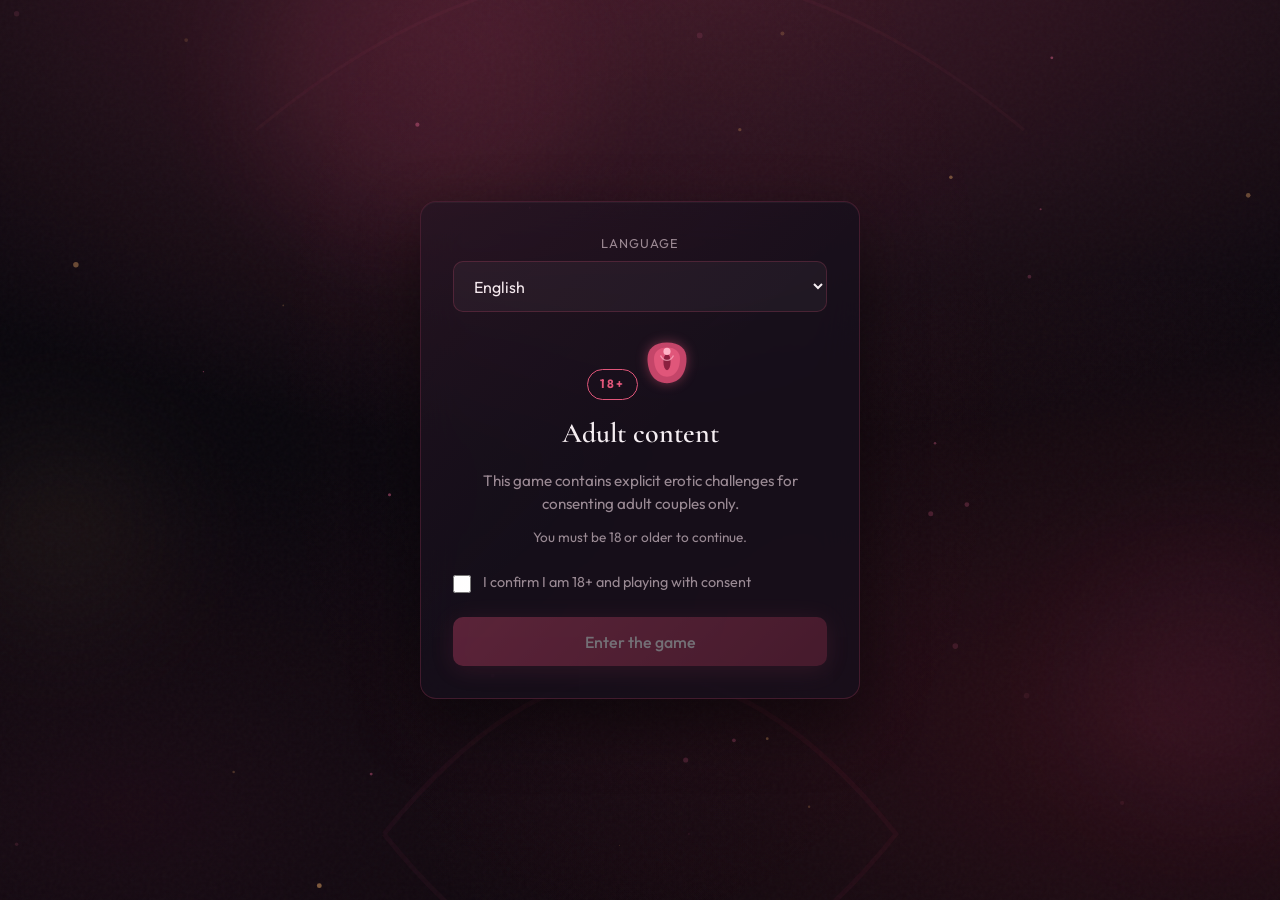
==== commit 7f7b80c5: "Ampliar retos mega v3, auditar orientación y traducir textos nuevos. Añade 360 retos por categoría, " ====
--- a/index.html
+++ b/index.html
@@ -438,6 +438,7 @@
   <script src="i18n-challenges.js"></script>
   <script src="challenges.js"></script>
   <script src="challenges-expansion.js"></script>
+  <script src="challenges-mega-v3.js"></script>
   <script src="outdoor-locations.js"></script>
   <script src="outdoor-expansion.js"></script>
   <script src="swinger-club-challenges.js"></script>
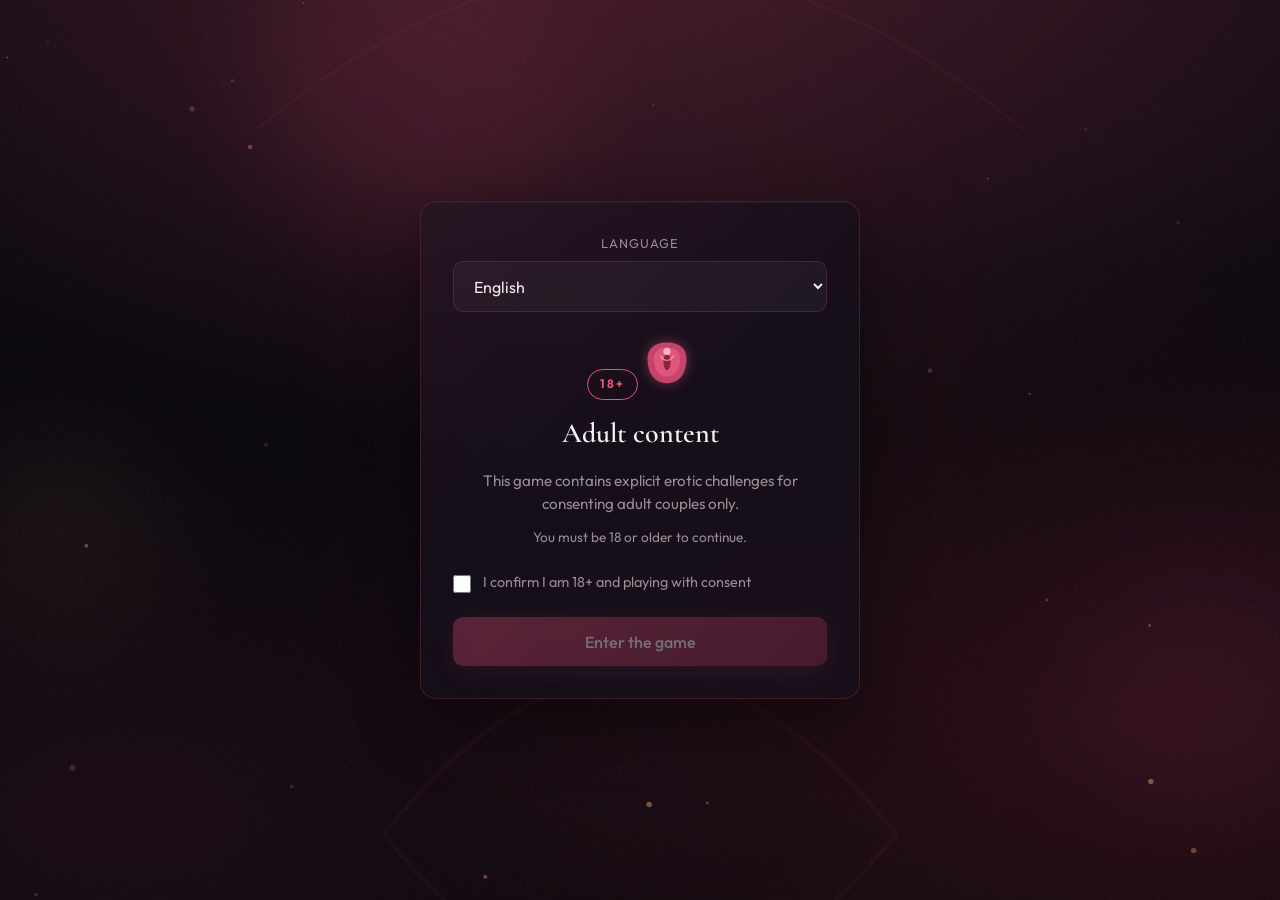
==== commit 9db941ac: "Añadir 2000 retos explícitos ultra por categoría (v4). Banco sin límite con oral, anal, dominación, " ====
--- a/index.html
+++ b/index.html
@@ -439,6 +439,7 @@
   <script src="challenges.js"></script>
   <script src="challenges-expansion.js"></script>
   <script src="challenges-mega-v3.js"></script>
+  <script src="challenges-explicit-v4.js"></script>
   <script src="outdoor-locations.js"></script>
   <script src="outdoor-expansion.js"></script>
   <script src="swinger-club-challenges.js"></script>
